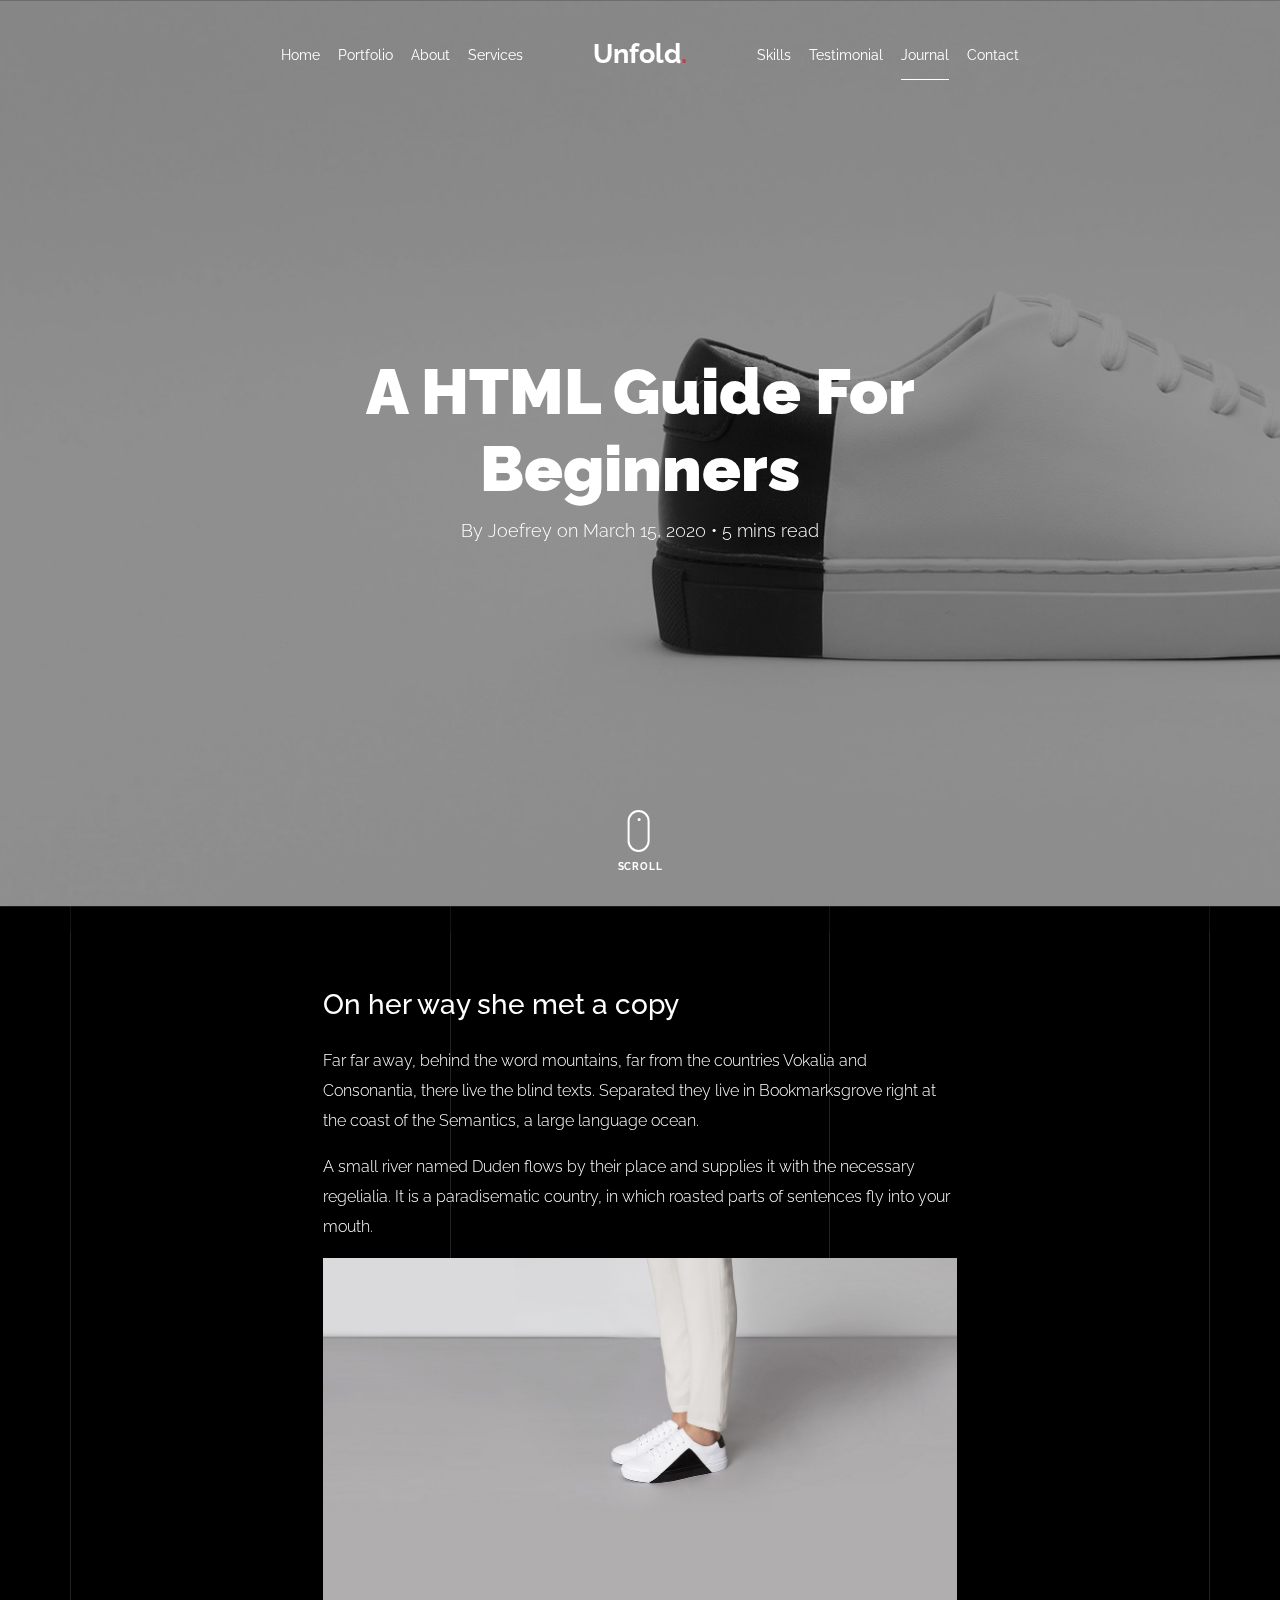
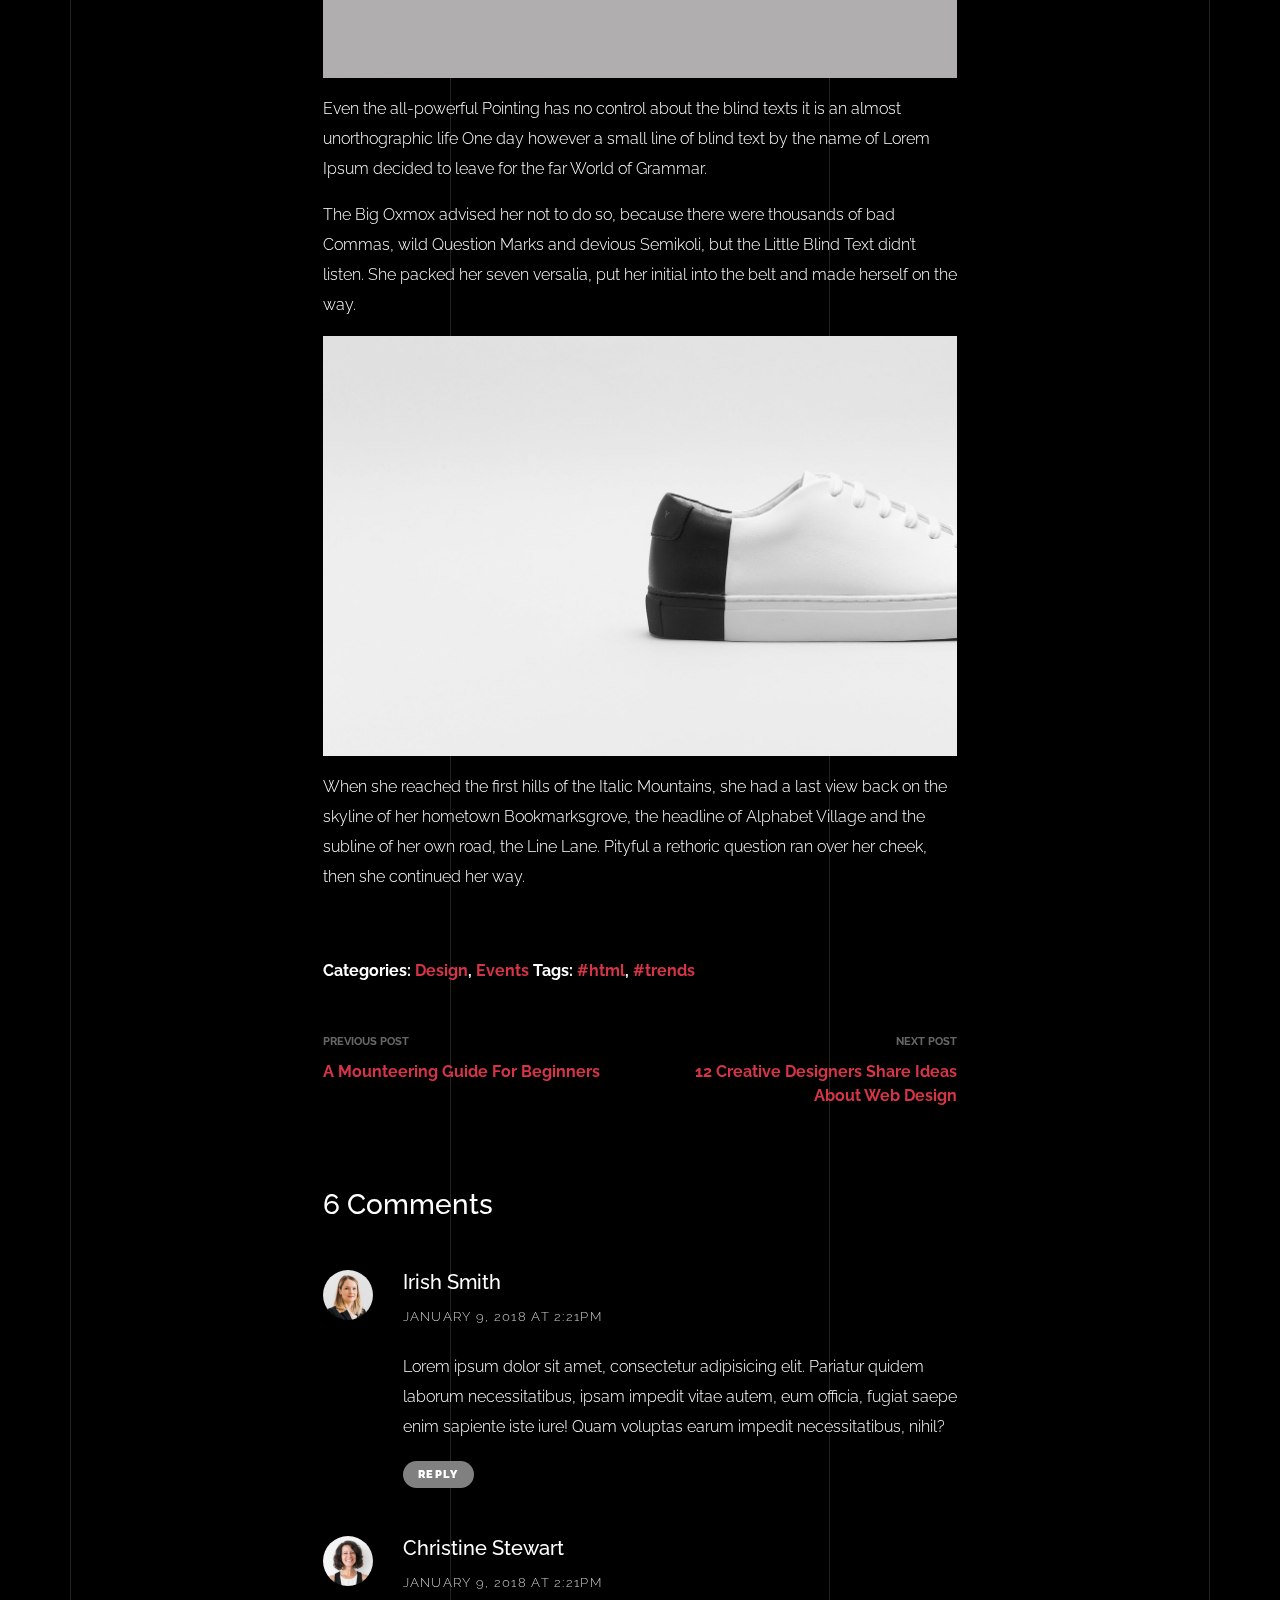
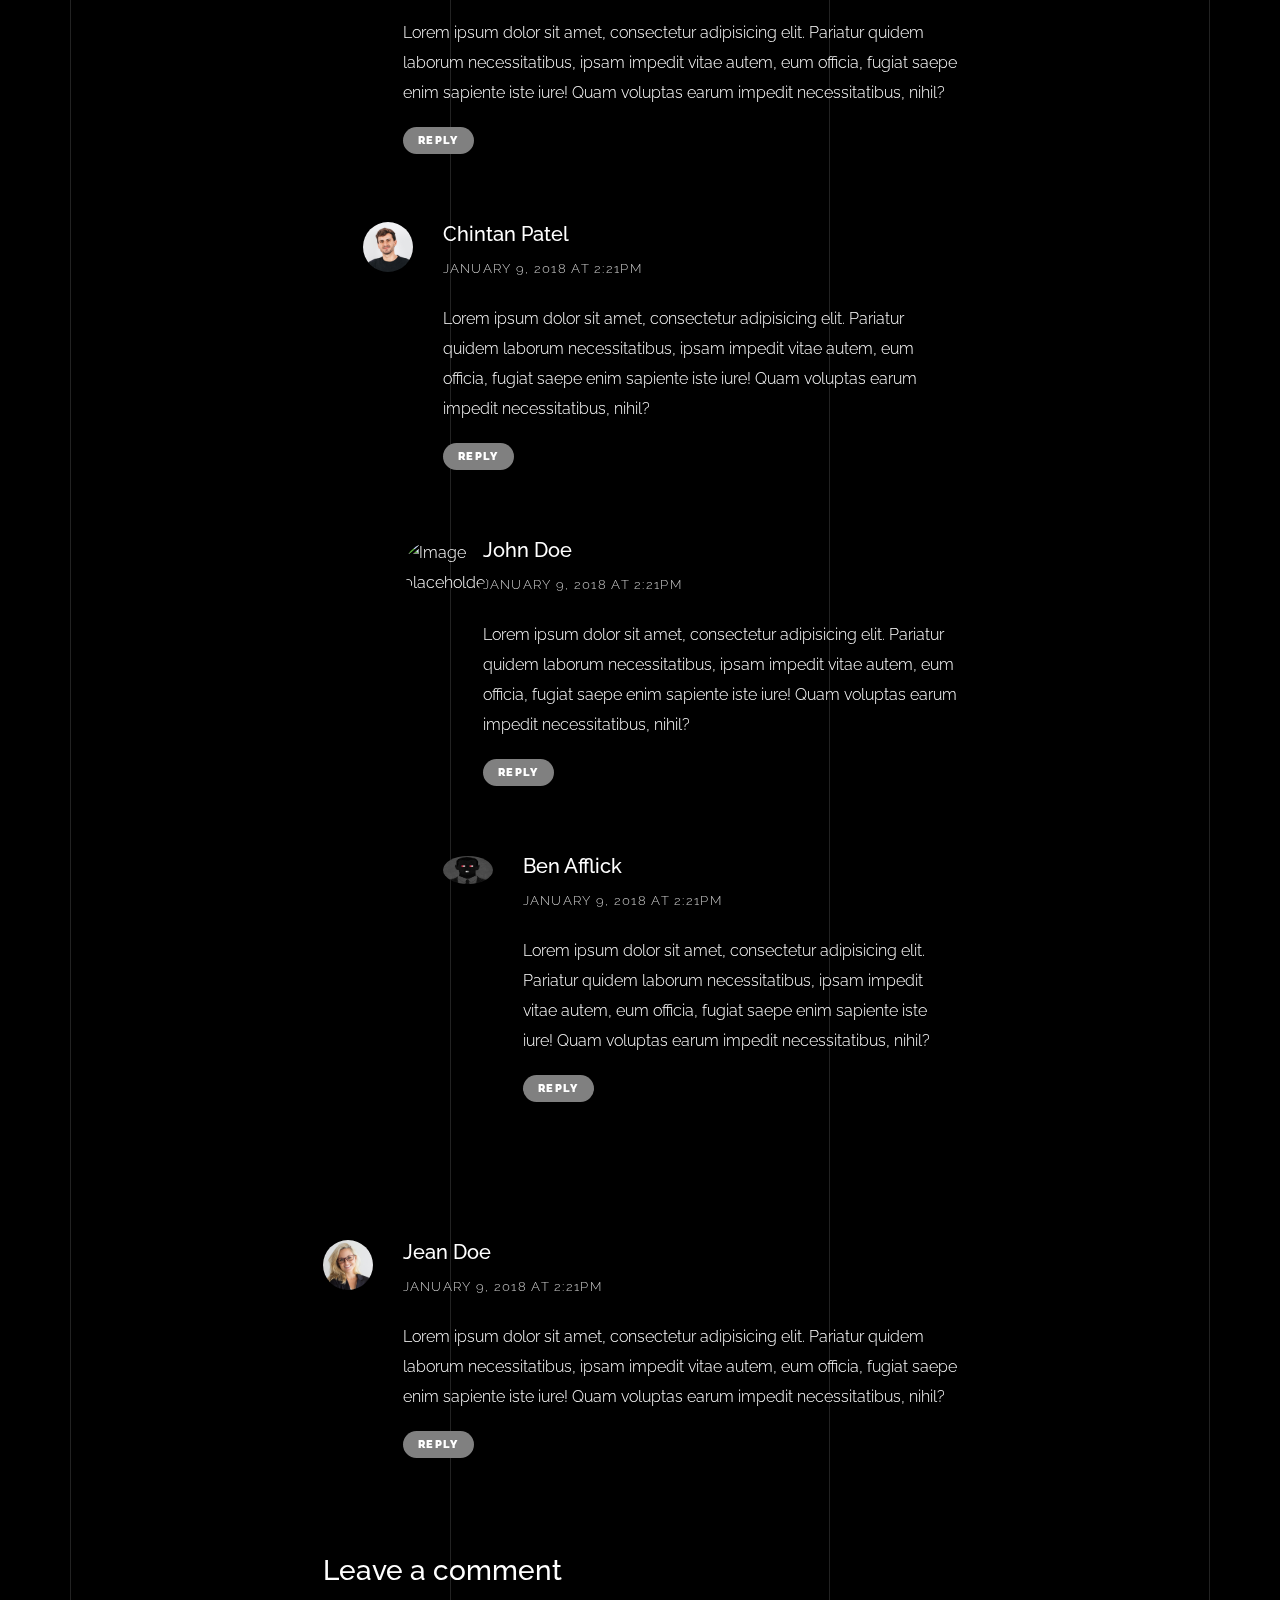
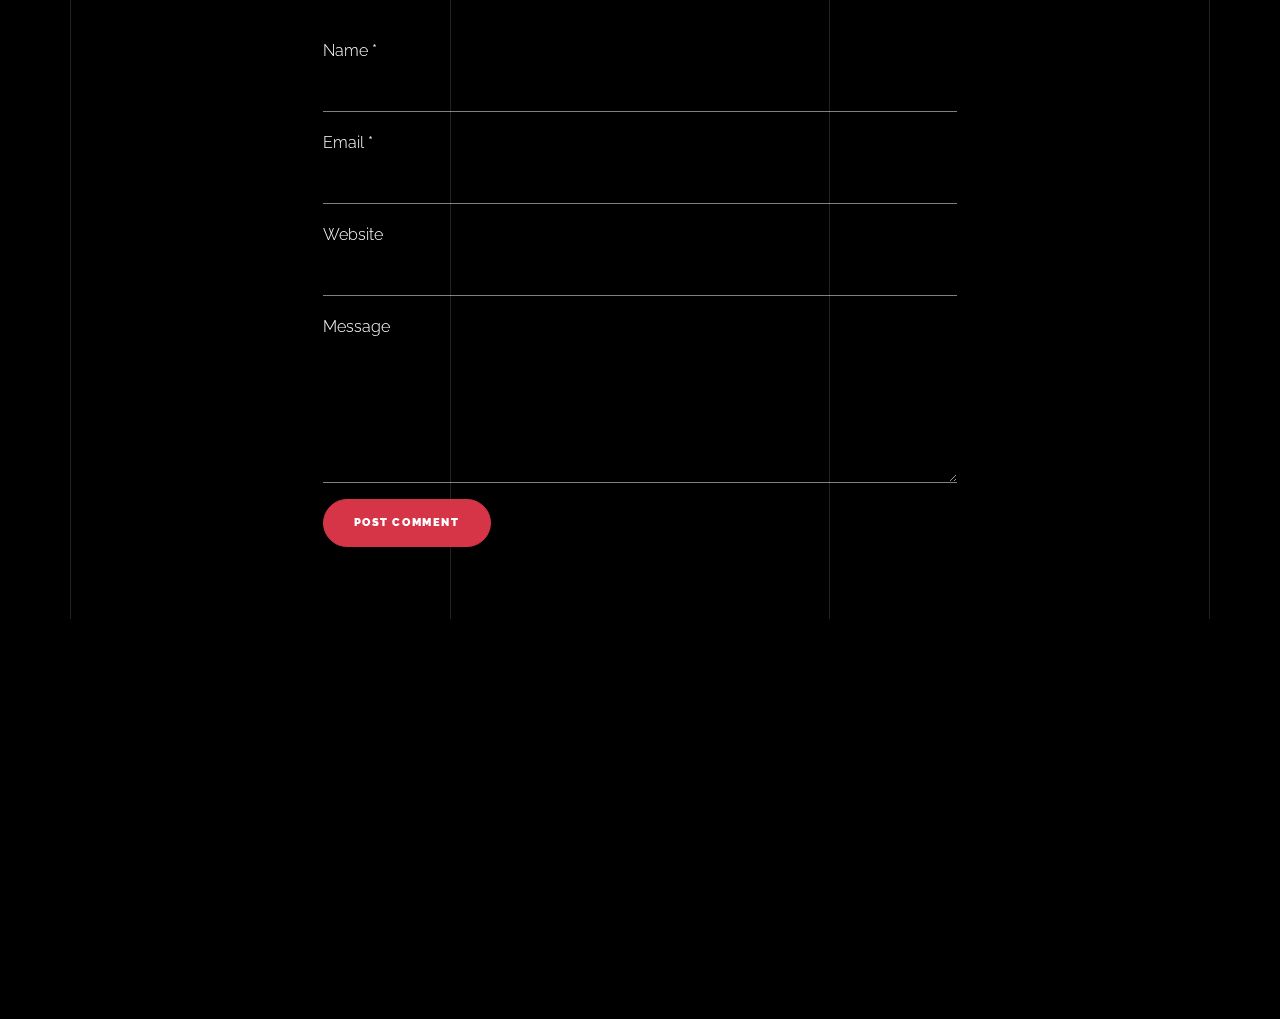
==== blog-single.html @ 0cd7d6c1 "second commit" ====
<!doctype html>
<html lang="en">
  <head>
    <title>Unfold &mdash; A onepage portfolio HTML template by Colorlib</title>
    <meta charset="utf-8">
    <meta name="viewport" content="width=device-width, initial-scale=1, shrink-to-fit=no">
    
    <meta name="description" content="">
    <meta name="keywords" content="html, css, javascript, jquery">
    <meta name="author" content="">

    <link rel="stylesheet" href="css/vendor/icomoon/style.css">
    <link rel="stylesheet" href="css/vendor/owl.carousel.min.css">
    <link rel="stylesheet" href="css/vendor/aos.css">
    <link rel="stylesheet" href="css/vendor/animate.min.css">
    <link rel="stylesheet" href="css/vendor/bootstrap.min.css">
    <link rel="stylesheet" href="css/vendor/jquery.fancybox.min.css">
    

    <!-- Theme Style -->
    <link rel="stylesheet" href="css/style.css">

  </head>
  <body data-spy="scroll" data-target=".site-nav-target" data-offset="200">

    <nav class="unslate_co--site-mobile-menu">
      <div class="close-wrap d-flex">
        <a href="#" class="d-flex ml-auto js-menu-toggle">
          <span class="close-label">Close</span>
          <div class="close-times">
            <span class="bar1"></span>
            <span class="bar2"></span>
          </div>
        </a>
      </div>
      <div class="site-mobile-inner"></div>
    </nav>


    <div class="unslate_co--site-wrap">

      <div class="unslate_co--site-inner">

        <div class="lines-wrap">
          <div class="lines-inner">
            <div class="lines"></div>
          </div>
        </div>
        <!-- END lines -->
      
      <nav class="unslate_co--site-nav site-nav-target">

        <div class="container">
        
          <div class="row align-items-center justify-content-between text-left">
            <div class="col-md-5 text-right">
              <ul class="site-nav-ul js-clone-nav text-left d-none d-lg-inline-block">
                <li class="has-children">
                  <a href="index.html#home-section" class="nav-link">Home</a>
                  <ul class="dropdown">
                    <li>
                      <a href="index.html">Hero Image BG</a>
                    </li>
                    <li>
                      <a href="index-video.html">Video BG</a>
                    </li>
                    <li>
                      <a href="index-hero-slider.html">Hero Slider</a>
                    </li>
                    <li>
                      <a href="index-sidebar-menu.html">Sidebar Menu</a>
                    </li>
                    <li>
                      <a href="index-right-menu.html">Right Menu</a>
                    </li>
                  </ul>
                </li>
                <li><a href="index.html#portfolio-section" class="nav-link">Portfolio</a></li>
                <li><a href="index.html#about-section" class="nav-link">About</a></li>
                <li><a href="index.html#services-section" class="nav-link">Services</a></li>
              </ul>
            </div>
            <div class="site-logo pos-absolute">
              <a href="index.html" class="unslate_co--site-logo">Unfold<span>.</span></a>
            </div>
            <div class="col-md-5 text-right text-lg-left">
              <ul class="site-nav-ul js-clone-nav text-left d-none d-lg-inline-block">
                <li><a href="index.html#skills-section" class="nav-link">Skills</a></li>
                <li><a href="index.html#testimonial-section" class="nav-link">Testimonial</a></li>
                <li><a href="index.html#journal-section" class="nav-link active">Journal</a></li>
                <li><a href="index.html#contact-section" class="nav-link">Contact</a></li>
              </ul>

              <ul class="site-nav-ul-none-onepage text-right d-inline-block d-lg-none">
                <li><a href="#" class="js-menu-toggle">Menu</a></li>
              </ul>

            </div>
          </div>
        </div>

      </nav>
      <!-- END nav -->

      <div class="cover-v1 jarallax overlay" style="background-image: url('images/work_1_full.jpg');">
        <div class="container">
          <div class="row align-items-center">
              
            <div class="col-md-8 mx-auto text-center">
              <h1 class="blog-heading" data-aos="fade-up" data-aos-delay="0">A HTML Guide For Beginners</h1>
              <div class="post-meta" data-aos="fade-up" data-aos-delay="100">By Joefrey on March 15, 2020 &bullet; 5 mins read</div>
            </div>

          </div>
        </div>


        <!-- dov -->
        <a href="#blog-single-section" class="mouse-wrap smoothscroll">
          <span class="mouse">
            <span class="scroll"></span>
          </span>
          <span class="mouse-label">Scroll</span>
        </a>

      </div>
      <!-- END .cover-v1 -->

      <div class="unslate_co--section" id="blog-single-section">
        <div class="container">
          <div class="row justify-content-center">
            <div class="col-md-7">
              <h3 class="mb-4">On her way she met a copy</h3>
              <p>Far far away, behind the word mountains, far from the countries Vokalia and Consonantia, there live the blind texts. Separated they live in Bookmarksgrove right at the coast of the Semantics, a large language ocean.</p>
              <p>A small river named Duden flows by their place and supplies it with the necessary regelialia. It is a paradisematic country, in which roasted parts of sentences fly into your mouth.</p>
              <p><img src="images/work_1_a_full.jpg" alt="Image" class="img-fluid"></p>
              <p>Even the all-powerful Pointing has no control about the blind texts it is an almost unorthographic life One day however a small line of blind text by the name of Lorem Ipsum decided to leave for the far World of Grammar.</p>
              <p>The Big Oxmox advised her not to do so, because there were thousands of bad Commas, wild Question Marks and devious Semikoli, but the Little Blind Text didn’t listen. She packed her seven versalia, put her initial into the belt and made herself on the way.</p>
              <p><img src="images/work_1_full.jpg" alt="Image" class="img-fluid"></p>
              <p>When she reached the first hills of the Italic Mountains, she had a last view back on the skyline of her hometown Bookmarksgrove, the headline of Alphabet Village and the subline of her own road, the Line Lane. Pityful a rethoric question ran over her cheek, then she continued her way.</p>


              <div class="pt-5 categories_tags ">
                <p>Categories:  <a href="#">Design</a>, <a href="#">Events</a>  Tags: <a href="#">#html</a>, <a href="#">#trends</a></p>
              </div>

              <div class="post-single-navigation d-flex align-items-stretch">
                <a href="#" class="mr-auto w-50 pr-4">
                  <span class="d-block">Previous Post</span>
                  A Mounteering Guide For Beginners
                </a>
                <a href="#" class="ml-auto w-50 text-right pl-4">
                  <span class="d-block">Next Post</span>
                  12 Creative Designers Share Ideas About Web Design
                </a>
              </div>


            <div class="pt-5">
              <h3 class="mb-5">6 Comments</h3>
              <ul class="comment-list">
                <li class="comment">
                  <div class="vcard bio">
                    <img src="images/person_woman_2.jpg" alt="Image placeholder">
                  </div>
                  <div class="comment-body">
                    <h3>Irish Smith</h3>
                    <div class="meta">January 9, 2018 at 2:21pm</div>
                    <p>Lorem ipsum dolor sit amet, consectetur adipisicing elit. Pariatur quidem laborum necessitatibus, ipsam impedit vitae autem, eum officia, fugiat saepe enim sapiente iste iure! Quam voluptas earum impedit necessitatibus, nihil?</p>
                    <p><a href="#" class="reply">Reply</a></p>
                  </div>
                </li>

                <li class="comment">
                  <div class="vcard bio">
                    <img src="images/person_woman_1.jpg" alt="Image placeholder">
                  </div>
                  <div class="comment-body">
                    <h3>Christine Stewart</h3>
                    <div class="meta">January 9, 2018 at 2:21pm</div>
                    <p>Lorem ipsum dolor sit amet, consectetur adipisicing elit. Pariatur quidem laborum necessitatibus, ipsam impedit vitae autem, eum officia, fugiat saepe enim sapiente iste iure! Quam voluptas earum impedit necessitatibus, nihil?</p>
                    <p><a href="#" class="reply">Reply</a></p>
                  </div>

                  <ul class="children">
                    <li class="comment">
                      <div class="vcard bio">
                        <img src="images/person_man_3.jpg" alt="Image placeholder">
                      </div>
                      <div class="comment-body">
                        <h3>Chintan Patel</h3>
                        <div class="meta">January 9, 2018 at 2:21pm</div>
                        <p>Lorem ipsum dolor sit amet, consectetur adipisicing elit. Pariatur quidem laborum necessitatibus, ipsam impedit vitae autem, eum officia, fugiat saepe enim sapiente iste iure! Quam voluptas earum impedit necessitatibus, nihil?</p>
                        <p><a href="#" class="reply">Reply</a></p>
                      </div>


                      <ul class="children">
                        <li class="comment">
                          <div class="vcard bio">
                            <img src="images/person_man_2.jpg" alt="Image placeholder">
                          </div>
                          <div class="comment-body">
                            <h3>John Doe</h3>
                            <div class="meta">January 9, 2018 at 2:21pm</div>
                            <p>Lorem ipsum dolor sit amet, consectetur adipisicing elit. Pariatur quidem laborum necessitatibus, ipsam impedit vitae autem, eum officia, fugiat saepe enim sapiente iste iure! Quam voluptas earum impedit necessitatibus, nihil?</p>
                            <p><a href="#" class="reply">Reply</a></p>
                          </div>

                            <ul class="children">
                              <li class="comment">
                                <div class="vcard bio">
                                  <img src="images/person_man_1.jpg" alt="Image placeholder">
                                </div>
                                <div class="comment-body">
                                  <h3>Ben Afflick</h3>
                                  <div class="meta">January 9, 2018 at 2:21pm</div>
                                  <p>Lorem ipsum dolor sit amet, consectetur adipisicing elit. Pariatur quidem laborum necessitatibus, ipsam impedit vitae autem, eum officia, fugiat saepe enim sapiente iste iure! Quam voluptas earum impedit necessitatibus, nihil?</p>
                                  <p><a href="#" class="reply">Reply</a></p>
                                </div>
                              </li>
                            </ul>
                        </li>
                      </ul>
                    </li>
                  </ul>
                </li>

                <li class="comment">
                  <div class="vcard bio">
                    <img src="images/person_woman_3.jpg" alt="Image placeholder">
                  </div>
                  <div class="comment-body">
                    <h3>Jean Doe</h3>
                    <div class="meta">January 9, 2018 at 2:21pm</div>
                    <p>Lorem ipsum dolor sit amet, consectetur adipisicing elit. Pariatur quidem laborum necessitatibus, ipsam impedit vitae autem, eum officia, fugiat saepe enim sapiente iste iure! Quam voluptas earum impedit necessitatibus, nihil?</p>
                    <p><a href="#" class="reply">Reply</a></p>
                  </div>
                </li>
              </ul>
              <!-- END comment-list -->
              
              <div class="comment-form-wrap pt-5">
                <h3 class="mb-5">Leave a comment</h3>
                <form action="#" class="">
                  <div class="form-group">
                    <label for="name">Name *</label>
                    <input type="text" class="form-control" id="name">
                  </div>
                  <div class="form-group">
                    <label for="email">Email *</label>
                    <input type="email" class="form-control" id="email">
                  </div>
                  <div class="form-group">
                    <label for="website">Website</label>
                    <input type="url" class="form-control" id="website">
                  </div>

                  <div class="form-group">
                    <label for="message">Message</label>
                    <textarea name="message" id="message" cols="30" rows="5" class="form-control"></textarea>
                  </div>
                  <div class="form-group">
                    <input type="submit" value="Post Comment" class="btn btn-primary btn-md">
                  </div>

                </form>
              </div>
            </div>
            </div>
          </div>
        </div>
      </div>

      
      </div> 

      <footer class="unslate_co--footer unslate_co--section">
        <div class="container">
          <div class="row justify-content-center">
            <div class="col-md-7">
              
              <div class="footer-site-logo"><a href="#">Unfold<span>.</span></a></div>

              <ul class="footer-site-social">
                <li><a href="#">Facebook</a></li>
                <li><a href="#">Twitter</a></li>
                <li><a href="#">Instagram</a></li>
                <li><a href="#">Dribbble</a></li>
                <li><a href="#">Behance</a></li>
              </ul>

              <p class="site-copyright">
                
                <!-- Link back to Colorlib can't be removed. Template is licensed under CC BY 3.0. -->
                Copyright &copy;
                <script>
                  document.write(new Date().getFullYear());
                </script> All rights reserved | This template is made with <i class="icon-heart"
                  aria-hidden="true"></i> by <a href="https://colorlib.com" target="_blank">Colorlib</a>
                <!-- Link back to Colorlib can't be removed. Template is licensed under CC BY 3.0. -->
              
              </p>

            </div>
          </div>
        </div>
      </footer>

      
    </div>

    <!-- Loader -->
    <div id="unslate_co--overlayer"></div>
    <div class="site-loader-wrap">
      <div class="site-loader"></div>
    </div>

    <script src="js/scripts-dist.js"></script>
    <script src="js/main.js"></script>

  </body>
</html>
---- css/vendor/icomoon/style.css ----
@font-face {
  font-family: 'icomoon';
  src:  url('fonts/icomoon.eot?10si43');
  src:  url('fonts/icomoon.eot?10si43#iefix') format('embedded-opentype'),
    url('fonts/icomoon.ttf?10si43') format('truetype'),
    url('fonts/icomoon.woff?10si43') format('woff'),
    url('fonts/icomoon.svg?10si43#icomoon') format('svg');
  font-weight: normal;
  font-style: normal;
}

[class^="icon-"], [class*=" icon-"] {
  /* use !important to prevent issues with browser extensions that change fonts */
  font-family: 'icomoon' !important;
  speak: none;
  font-style: normal;
  font-weight: normal;
  font-variant: normal;
  text-transform: none;
  line-height: 1;

  /* Better Font Rendering =========== */
  -webkit-font-smoothing: antialiased;
  -moz-osx-font-smoothing: grayscale;
}

.icon-asterisk:before {
  content: "\f069";
}
.icon-plus:before {
  content: "\f067";
}
.icon-question:before {
  content: "\f128";
}
.icon-minus:before {
  content: "\f068";
}
.icon-glass:before {
  content: "\f000";
}
.icon-music:before {
  content: "\f001";
}
.icon-search:before {
  content: "\f002";
}
.icon-envelope-o:before {
  content: "\f003";
}
.icon-heart:before {
  content: "\f004";
}
.icon-star:before {
  content: "\f005";
}
.icon-star-o:before {
  content: "\f006";
}
.icon-user:before {
  content: "\f007";
}
.icon-film:before {
  content: "\f008";
}
.icon-th-large:before {
  content: "\f009";
}
.icon-th:before {
  content: "\f00a";
}
.icon-th-list:before {
  content: "\f00b";
}
.icon-check:before {
  content: "\f00c";
}
.icon-close:before {
  content: "\f00d";
}
.icon-remove:before {
  content: "\f00d";
}
.icon-times:before {
  content: "\f00d";
}
.icon-search-plus:before {
  content: "\f00e";
}
.icon-search-minus:before {
  content: "\f010";
}
.icon-power-off:before {
  content: "\f011";
}
.icon-signal:before {
  content: "\f012";
}
.icon-cog:before {
  content: "\f013";
}
.icon-gear:before {
  content: "\f013";
}
.icon-trash-o:before {
  content: "\f014";
}
.icon-home:before {
  content: "\f015";
}
.icon-file-o:before {
  content: "\f016";
}
.icon-clock-o:before {
  content: "\f017";
}
.icon-road:before {
  content: "\f018";
}
.icon-download:before {
  content: "\f019";
}
.icon-arrow-circle-o-down:before {
  content: "\f01a";
}
.icon-arrow-circle-o-up:before {
  content: "\f01b";
}
.icon-inbox:before {
  content: "\f01c";
}
.icon-play-circle-o:before {
  content: "\f01d";
}
.icon-repeat:before {
  content: "\f01e";
}
.icon-rotate-right:before {
  content: "\f01e";
}
.icon-refresh:before {
  content: "\f021";
}
.icon-list-alt:before {
  content: "\f022";
}
.icon-lock:before {
  content: "\f023";
}
.icon-flag:before {
  content: "\f024";
}
.icon-headphones:before {
  content: "\f025";
}
.icon-volume-off:before {
  content: "\f026";
}
.icon-volume-down:before {
  content: "\f027";
}
.icon-volume-up:before {
  content: "\f028";
}
.icon-qrcode:before {
  content: "\f029";
}
.icon-barcode:before {
  content: "\f02a";
}
.icon-tag:before {
  content: "\f02b";
}
.icon-tags:before {
  content: "\f02c";
}
.icon-book:before {
  content: "\f02d";
}
.icon-bookmark:before {
  content: "\f02e";
}
.icon-print:before {
  content: "\f02f";
}
.icon-camera:before {
  content: "\f030";
}
.icon-font:before {
  content: "\f031";
}
.icon-bold:before {
  content: "\f032";
}
.icon-italic:before {
  content: "\f033";
}
.icon-text-height:before {
  content: "\f034";
}
.icon-text-width:before {
  content: "\f035";
}
.icon-align-left:before {
  content: "\f036";
}
.icon-align-center:before {
  content: "\f037";
}
.icon-align-right:before {
  content: "\f038";
}
.icon-align-justify:before {
  content: "\f039";
}
.icon-list:before {
  content: "\f03a";
}
.icon-dedent:before {
  content: "\f03b";
}
.icon-outdent:before {
  content: "\f03b";
}
.icon-indent:before {
  content: "\f03c";
}
.icon-video-camera:before {
  content: "\f03d";
}
.icon-image:before {
  content: "\f03e";
}
.icon-photo:before {
  content: "\f03e";
}
.icon-picture-o:before {
  content: "\f03e";
}
.icon-pencil:before {
  content: "\f040";
}
.icon-map-marker:before {
  content: "\f041";
}
.icon-adjust:before {
  content: "\f042";
}
.icon-tint:before {
  content: "\f043";
}
.icon-edit:before {
  content: "\f044";
}
.icon-pencil-square-o:before {
  content: "\f044";
}
.icon-share-square-o:before {
  content: "\f045";
}
.icon-check-square-o:before {
  content: "\f046";
}
.icon-arrows:before {
  content: "\f047";
}
.icon-step-backward:before {
  content: "\f048";
}
.icon-fast-backward:before {
  content: "\f049";
}
.icon-backward:before {
  content: "\f04a";
}
.icon-play:before {
  content: "\f04b";
}
.icon-pause:before {
  content: "\f04c";
}
.icon-stop:before {
  content: "\f04d";
}
.icon-forward:before {
  content: "\f04e";
}
.icon-fast-forward:before {
  content: "\f050";
}
.icon-step-forward:before {
  content: "\f051";
}
.icon-eject:before {
  content: "\f052";
}
.icon-chevron-left:before {
  content: "\f053";
}
.icon-chevron-right:before {
  content: "\f054";
}
.icon-plus-circle:before {
  content: "\f055";
}
.icon-minus-circle:before {
  content: "\f056";
}
.icon-times-circle:before {
  content: "\f057";
}
.icon-check-circle:before {
  content: "\f058";
}
.icon-question-circle:before {
  content: "\f059";
}
.icon-info-circle:before {
  content: "\f05a";
}
.icon-crosshairs:before {
  content: "\f05b";
}
.icon-times-circle-o:before {
  content: "\f05c";
}
.icon-check-circle-o:before {
  content: "\f05d";
}
.icon-ban:before {
  content: "\f05e";
}
.icon-arrow-left:before {
  content: "\f060";
}
.icon-arrow-right:before {
  content: "\f061";
}
.icon-arrow-up:before {
  content: "\f062";
}
.icon-arrow-down:before {
  content: "\f063";
}
.icon-mail-forward:before {
  content: "\f064";
}
.icon-share:before {
  content: "\f064";
}
.icon-expand:before {
  content: "\f065";
}
.icon-compress:before {
  content: "\f066";
}
.icon-exclamation-circle:before {
  content: "\f06a";
}
.icon-gift:before {
  content: "\f06b";
}
.icon-leaf:before {
  content: "\f06c";
}
.icon-fire:before {
  content: "\f06d";
}
.icon-eye:before {
  content: "\f06e";
}
.icon-eye-slash:before {
  content: "\f070";
}
.icon-exclamation-triangle:before {
  content: "\f071";
}
.icon-warning:before {
  content: "\f071";
}
.icon-plane:before {
  content: "\f072";
}
.icon-calendar:before {
  content: "\f073";
}
.icon-random:before {
  content: "\f074";
}
.icon-comment:before {
  content: "\f075";
}
.icon-magnet:before {
  content: "\f076";
}
.icon-chevron-up:before {
  content: "\f077";
}
.icon-chevron-down:before {
  content: "\f078";
}
.icon-retweet:before {
  content: "\f079";
}
.icon-shopping-cart:before {
  content: "\f07a";
}
.icon-folder:before {
  content: "\f07b";
}
.icon-folder-open:before {
  content: "\f07c";
}
.icon-arrows-v:before {
  content: "\f07d";
}
.icon-arrows-h:before {
  content: "\f07e";
}
.icon-bar-chart:before {
  content: "\f080";
}
.icon-bar-chart-o:before {
  content: "\f080";
}
.icon-twitter-square:before {
  content: "\f081";
}
.icon-facebook-square:before {
  content: "\f082";
}
.icon-camera-retro:before {
  content: "\f083";
}
.icon-key:before {
  content: "\f084";
}
.icon-cogs:before {
  content: "\f085";
}
.icon-gears:before {
  content: "\f085";
}
.icon-comments:before {
  content: "\f086";
}
.icon-thumbs-o-up:before {
  content: "\f087";
}
.icon-thumbs-o-down:before {
  content: "\f088";
}
.icon-star-half:before {
  content: "\f089";
}
.icon-heart-o:before {
  content: "\f08a";
}
.icon-sign-out:before {
  content: "\f08b";
}
.icon-linkedin-square:before {
  content: "\f08c";
}
.icon-thumb-tack:before {
  content: "\f08d";
}
.icon-external-link:before {
  content: "\f08e";
}
.icon-sign-in:before {
  content: "\f090";
}
.icon-trophy:before {
  content: "\f091";
}
.icon-github-square:before {
  content: "\f092";
}
.icon-upload:before {
  content: "\f093";
}
.icon-lemon-o:before {
  content: "\f094";
}
.icon-phone:before {
  content: "\f095";
}
.icon-square-o:before {
  content: "\f096";
}
.icon-bookmark-o:before {
  content: "\f097";
}
.icon-phone-square:before {
  content: "\f098";
}
.icon-twitter:before {
  content: "\f099";
}
.icon-facebook:before {
  content: "\f09a";
}
.icon-facebook-f:before {
  content: "\f09a";
}
.icon-github:before {
  content: "\f09b";
}
.icon-unlock:before {
  content: "\f09c";
}
.icon-credit-card:before {
  content: "\f09d";
}
.icon-feed:before {
  content: "\f09e";
}
.icon-rss:before {
  content: "\f09e";
}
.icon-hdd-o:before {
  content: "\f0a0";
}
.icon-bullhorn:before {
  content: "\f0a1";
}
.icon-bell-o:before {
  content: "\f0a2";
}
.icon-certificate:before {
  content: "\f0a3";
}
.icon-hand-o-right:before {
  content: "\f0a4";
}
.icon-hand-o-left:before {
  content: "\f0a5";
}
.icon-hand-o-up:before {
  content: "\f0a6";
}
.icon-hand-o-down:before {
  content: "\f0a7";
}
.icon-arrow-circle-left:before {
  content: "\f0a8";
}
.icon-arrow-circle-right:before {
  content: "\f0a9";
}
.icon-arrow-circle-up:before {
  content: "\f0aa";
}
.icon-arrow-circle-down:before {
  content: "\f0ab";
}
.icon-globe:before {
  content: "\f0ac";
}
.icon-wrench:before {
  content: "\f0ad";
}
.icon-tasks:before {
  content: "\f0ae";
}
.icon-filter:before {
  content: "\f0b0";
}
.icon-briefcase:before {
  content: "\f0b1";
}
.icon-arrows-alt:before {
  content: "\f0b2";
}
.icon-group:before {
  content: "\f0c0";
}
.icon-users:before {
  content: "\f0c0";
}
.icon-chain:before {
  content: "\f0c1";
}
.icon-link:before {
  content: "\f0c1";
}
.icon-cloud:before {
  content: "\f0c2";
}
.icon-flask:before {
  content: "\f0c3";
}
.icon-cut:before {
  content: "\f0c4";
}
.icon-scissors:before {
  content: "\f0c4";
}
.icon-copy:before {
  content: "\f0c5";
}
.icon-files-o:before {
  content: "\f0c5";
}
.icon-paperclip:before {
  content: "\f0c6";
}
.icon-floppy-o:before {
  content: "\f0c7";
}
.icon-save:before {
  content: "\f0c7";
}
.icon-square:before {
  content: "\f0c8";
}
.icon-bars:before {
  content: "\f0c9";
}
.icon-navicon:before {
  content: "\f0c9";
}
.icon-reorder:before {
  content: "\f0c9";
}
.icon-list-ul:before {
  content: "\f0ca";
}
.icon-list-ol:before {
  content: "\f0cb";
}
.icon-strikethrough:before {
  content: "\f0cc";
}
.icon-underline:before {
  content: "\f0cd";
}
.icon-table:before {
  content: "\f0ce";
}
.icon-magic:before {
  content: "\f0d0";
}
.icon-truck:before {
  content: "\f0d1";
}
.icon-pinterest:before {
  content: "\f0d2";
}
.icon-pinterest-square:before {
  content: "\f0d3";
}
.icon-google-plus-square:before {
  content: "\f0d4";
}
.icon-google-plus:before {
  content: "\f0d5";
}
.icon-money:before {
  content: "\f0d6";
}
.icon-caret-down:before {
  content: "\f0d7";
}
.icon-caret-up:before {
  content: "\f0d8";
}
.icon-caret-left:before {
  content: "\f0d9";
}
.icon-caret-right:before {
  content: "\f0da";
}
.icon-columns:before {
  content: "\f0db";
}
.icon-sort:before {
  content: "\f0dc";
}
.icon-unsorted:before {
  content: "\f0dc";
}
.icon-sort-desc:before {
  content: "\f0dd";
}
.icon-sort-down:before {
  content: "\f0dd";
}
.icon-sort-asc:before {
  content: "\f0de";
}
.icon-sort-up:before {
  content: "\f0de";
}
.icon-envelope:before {
  content: "\f0e0";
}
.icon-linkedin:before {
  content: "\f0e1";
}
.icon-rotate-left:before {
  content: "\f0e2";
}
.icon-undo:before {
  content: "\f0e2";
}
.icon-gavel:before {
  content: "\f0e3";
}
.icon-legal:before {
  content: "\f0e3";
}
.icon-dashboard:before {
  content: "\f0e4";
}
.icon-tachometer:before {
  content: "\f0e4";
}
.icon-comment-o:before {
  content: "\f0e5";
}
.icon-comments-o:before {
  content: "\f0e6";
}
.icon-bolt:before {
  content: "\f0e7";
}
.icon-flash:before {
  content: "\f0e7";
}
.icon-sitemap:before {
  content: "\f0e8";
}
.icon-umbrella:before {
  content: "\f0e9";
}
.icon-clipboard:before {
  content: "\f0ea";
}
.icon-paste:before {
  content: "\f0ea";
}
.icon-lightbulb-o:before {
  content: "\f0eb";
}
.icon-exchange:before {
  content: "\f0ec";
}
.icon-cloud-download:before {
  content: "\f0ed";
}
.icon-cloud-upload:before {
  content: "\f0ee";
}
.icon-user-md:before {
  content: "\f0f0";
}
.icon-stethoscope:before {
  content: "\f0f1";
}
.icon-suitcase:before {
  content: "\f0f2";
}
.icon-bell:before {
  content: "\f0f3";
}
.icon-coffee:before {
  content: "\f0f4";
}
.icon-cutlery:before {
  content: "\f0f5";
}
.icon-file-text-o:before {
  content: "\f0f6";
}
.icon-building-o:before {
  content: "\f0f7";
}
.icon-hospital-o:before {
  content: "\f0f8";
}
.icon-ambulance:before {
  content: "\f0f9";
}
.icon-medkit:before {
  content: "\f0fa";
}
.icon-fighter-jet:before {
  content: "\f0fb";
}
.icon-beer:before {
  content: "\f0fc";
}
.icon-h-square:before {
  content: "\f0fd";
}
.icon-plus-square:before {
  content: "\f0fe";
}
.icon-angle-double-left:before {
  content: "\f100";
}
.icon-angle-double-right:before {
  content: "\f101";
}
.icon-angle-double-up:before {
  content: "\f102";
}
.icon-angle-double-down:before {
  content: "\f103";
}
.icon-angle-left:before {
  content: "\f104";
}
.icon-angle-right:before {
  content: "\f105";
}
.icon-angle-up:before {
  content: "\f106";
}
.icon-angle-down:before {
  content: "\f107";
}
.icon-desktop:before {
  content: "\f108";
}
.icon-laptop:before {
  content: "\f109";
}
.icon-tablet:before {
  content: "\f10a";
}
.icon-mobile:before {
  content: "\f10b";
}
.icon-mobile-phone:before {
  content: "\f10b";
}
.icon-circle-o:before {
  content: "\f10c";
}
.icon-quote-left:before {
  content: "\f10d";
}
.icon-quote-right:before {
  content: "\f10e";
}
.icon-spinner:before {
  content: "\f110";
}
.icon-circle:before {
  content: "\f111";
}
.icon-mail-reply:before {
  content: "\f112";
}
.icon-reply:before {
  content: "\f112";
}
.icon-github-alt:before {
  content: "\f113";
}
.icon-folder-o:before {
  content: "\f114";
}
.icon-folder-open-o:before {
  content: "\f115";
}
.icon-smile-o:before {
  content: "\f118";
}
.icon-frown-o:before {
  content: "\f119";
}
.icon-meh-o:before {
  content: "\f11a";
}
.icon-gamepad:before {
  content: "\f11b";
}
.icon-keyboard-o:before {
  content: "\f11c";
}
.icon-flag-o:before {
  content: "\f11d";
}
.icon-flag-checkered:before {
  content: "\f11e";
}
.icon-terminal:before {
  content: "\f120";
}
.icon-code:before {
  content: "\f121";
}
.icon-mail-reply-all:before {
  content: "\f122";
}
.icon-reply-all:before {
  content: "\f122";
}
.icon-star-half-empty:before {
  content: "\f123";
}
.icon-star-half-full:before {
  content: "\f123";
}
.icon-star-half-o:before {
  content: "\f123";
}
.icon-location-arrow:before {
  content: "\f124";
}
.icon-crop:before {
  content: "\f125";
}
.icon-code-fork:before {
  content: "\f126";
}
.icon-chain-broken:before {
  content: "\f127";
}
.icon-unlink:before {
  content: "\f127";
}
.icon-info:before {
  content: "\f129";
}
.icon-exclamation:before {
  content: "\f12a";
}
.icon-superscript:before {
  content: "\f12b";
}
.icon-subscript:before {
  content: "\f12c";
}
.icon-eraser:before {
  content: "\f12d";
}
.icon-puzzle-piece:before {
  content: "\f12e";
}
.icon-microphone:before {
  content: "\f130";
}
.icon-microphone-slash:before {
  content: "\f131";
}
.icon-shield:before {
  content: "\f132";
}
.icon-calendar-o:before {
  content: "\f133";
}
.icon-fire-extinguisher:before {
  content: "\f134";
}
.icon-rocket:before {
  content: "\f135";
}
.icon-maxcdn:before {
  content: "\f136";
}
.icon-chevron-circle-left:before {
  content: "\f137";
}
.icon-chevron-circle-right:before {
  content: "\f138";
}
.icon-chevron-circle-up:before {
  content: "\f139";
}
.icon-chevron-circle-down:before {
  content: "\f13a";
}
.icon-html5:before {
  content: "\f13b";
}
.icon-css3:before {
  content: "\f13c";
}
.icon-anchor:before {
  content: "\f13d";
}
.icon-unlock-alt:before {
  content: "\f13e";
}
.icon-bullseye:before {
  content: "\f140";
}
.icon-ellipsis-h:before {
  content: "\f141";
}
.icon-ellipsis-v:before {
  content: "\f142";
}
.icon-rss-square:before {
  content: "\f143";
}
.icon-play-circle:before {
  content: "\f144";
}
.icon-ticket:before {
  content: "\f145";
}
.icon-minus-square:before {
  content: "\f146";
}
.icon-minus-square-o:before {
  content: "\f147";
}
.icon-level-up:before {
  content: "\f148";
}
.icon-level-down:before {
  content: "\f149";
}
.icon-check-square:before {
  content: "\f14a";
}
.icon-pencil-square:before {
  content: "\f14b";
}
.icon-external-link-square:before {
  content: "\f14c";
}
.icon-share-square:before {
  content: "\f14d";
}
.icon-compass:before {
  content: "\f14e";
}
.icon-caret-square-o-down:before {
  content: "\f150";
}
.icon-toggle-down:before {
  content: "\f150";
}
.icon-caret-square-o-up:before {
  content: "\f151";
}
.icon-toggle-up:before {
  content: "\f151";
}
.icon-caret-square-o-right:before {
  content: "\f152";
}
.icon-toggle-right:before {
  content: "\f152";
}
.icon-eur:before {
  content: "\f153";
}
.icon-euro:before {
  content: "\f153";
}
.icon-gbp:before {
  content: "\f154";
}
.icon-dollar:before {
  content: "\f155";
}
.icon-usd:before {
  content: "\f155";
}
.icon-inr:before {
  content: "\f156";
}
.icon-rupee:before {
  content: "\f156";
}
.icon-cny:before {
  content: "\f157";
}
.icon-jpy:before {
  content: "\f157";
}
.icon-rmb:before {
  content: "\f157";
}
.icon-yen:before {
  content: "\f157";
}
.icon-rouble:before {
  content: "\f158";
}
.icon-rub:before {
  content: "\f158";
}
.icon-ruble:before {
  content: "\f158";
}
.icon-krw:before {
  content: "\f159";
}
.icon-won:before {
  content: "\f159";
}
.icon-bitcoin:before {
  content: "\f15a";
}
.icon-btc:before {
  content: "\f15a";
}
.icon-file:before {
  content: "\f15b";
}
.icon-file-text:before {
  content: "\f15c";
}
.icon-sort-alpha-asc:before {
  content: "\f15d";
}
.icon-sort-alpha-desc:before {
  content: "\f15e";
}
.icon-sort-amount-asc:before {
  content: "\f160";
}
.icon-sort-amount-desc:before {
  content: "\f161";
}
.icon-sort-numeric-asc:before {
  content: "\f162";
}
.icon-sort-numeric-desc:before {
  content: "\f163";
}
.icon-thumbs-up:before {
  content: "\f164";
}
.icon-thumbs-down:before {
  content: "\f165";
}
.icon-youtube-square:before {
  content: "\f166";
}
.icon-youtube:before {
  content: "\f167";
}
.icon-xing:before {
  content: "\f168";
}
.icon-xing-square:before {
  content: "\f169";
}
.icon-youtube-play:before {
  content: "\f16a";
}
.icon-dropbox:before {
  content: "\f16b";
}
.icon-stack-overflow:before {
  content: "\f16c";
}
.icon-instagram:before {
  content: "\f16d";
}
.icon-flickr:before {
  content: "\f16e";
}
.icon-adn:before {
  content: "\f170";
}
.icon-bitbucket:before {
  content: "\f171";
}
.icon-bitbucket-square:before {
  content: "\f172";
}
.icon-tumblr:before {
  content: "\f173";
}
.icon-tumblr-square:before {
  content: "\f174";
}
.icon-long-arrow-down:before {
  content: "\f175";
}
.icon-long-arrow-up:before {
  content: "\f176";
}
.icon-long-arrow-left:before {
  content: "\f177";
}
.icon-long-arrow-right:before {
  content: "\f178";
}
.icon-apple:before {
  content: "\f179";
}
.icon-windows:before {
  content: "\f17a";
}
.icon-android:before {
  content: "\f17b";
}
.icon-linux:before {
  content: "\f17c";
}
.icon-dribbble:before {
  content: "\f17d";
}
.icon-skype:before {
  content: "\f17e";
}
.icon-foursquare:before {
  content: "\f180";
}
.icon-trello:before {
  content: "\f181";
}
.icon-female:before {
  content: "\f182";
}
.icon-male:before {
  content: "\f183";
}
.icon-gittip:before {
  content: "\f184";
}
.icon-gratipay:before {
  content: "\f184";
}
.icon-sun-o:before {
  content: "\f185";
}
.icon-moon-o:before {
  content: "\f186";
}
.icon-archive:before {
  content: "\f187";
}
.icon-bug:before {
  content: "\f188";
}
.icon-vk:before {
  content: "\f189";
}
.icon-weibo:before {
  content: "\f18a";
}
.icon-renren:before {
  content: "\f18b";
}
.icon-pagelines:before {
  content: "\f18c";
}
.icon-stack-exchange:before {
  content: "\f18d";
}
.icon-arrow-circle-o-right:before {
  content: "\f18e";
}
.icon-arrow-circle-o-left:before {
  content: "\f190";
}
.icon-caret-square-o-left:before {
  content: "\f191";
}
.icon-toggle-left:before {
  content: "\f191";
}
.icon-dot-circle-o:before {
  content: "\f192";
}
.icon-wheelchair:before {
  content: "\f193";
}
.icon-vimeo-square:before {
  content: "\f194";
}
.icon-try:before {
  content: "\f195";
}
.icon-turkish-lira:before {
  content: "\f195";
}
.icon-plus-square-o:before {
  content: "\f196";
}
.icon-space-shuttle:before {
  content: "\f197";
}
.icon-slack:before {
  content: "\f198";
}
.icon-envelope-square:before {
  content: "\f199";
}
.icon-wordpress:before {
  content: "\f19a";
}
.icon-openid:before {
  content: "\f19b";
}
.icon-bank:before {
  content: "\f19c";
}
.icon-institution:before {
  content: "\f19c";
}
.icon-university:before {
  content: "\f19c";
}
.icon-graduation-cap:before {
  content: "\f19d";
}
.icon-mortar-board:before {
  content: "\f19d";
}
.icon-yahoo:before {
  content: "\f19e";
}
.icon-google:before {
  content: "\f1a0";
}
.icon-reddit:before {
  content: "\f1a1";
}
.icon-reddit-square:before {
  content: "\f1a2";
}
.icon-stumbleupon-circle:before {
  content: "\f1a3";
}
.icon-stumbleupon:before {
  content: "\f1a4";
}
.icon-delicious:before {
  content: "\f1a5";
}
.icon-digg:before {
  content: "\f1a6";
}
.icon-pied-piper-pp:before {
  content: "\f1a7";
}
.icon-pied-piper-alt:before {
  content: "\f1a8";
}
.icon-drupal:before {
  content: "\f1a9";
}
.icon-joomla:before {
  content: "\f1aa";
}
.icon-language:before {
  content: "\f1ab";
}
.icon-fax:before {
  content: "\f1ac";
}
.icon-building:before {
  content: "\f1ad";
}
.icon-child:before {
  content: "\f1ae";
}
.icon-paw:before {
  content: "\f1b0";
}
.icon-spoon:before {
  content: "\f1b1";
}
.icon-cube:before {
  content: "\f1b2";
}
.icon-cubes:before {
  content: "\f1b3";
}
.icon-behance:before {
  content: "\f1b4";
}
.icon-behance-square:before {
  content: "\f1b5";
}
.icon-steam:before {
  content: "\f1b6";
}
.icon-steam-square:before {
  content: "\f1b7";
}
.icon-recycle:before {
  content: "\f1b8";
}
.icon-automobile:before {
  content: "\f1b9";
}
.icon-car:before {
  content: "\f1b9";
}
.icon-cab:before {
  content: "\f1ba";
}
.icon-taxi:before {
  content: "\f1ba";
}
.icon-tree:before {
  content: "\f1bb";
}
.icon-spotify:before {
  content: "\f1bc";
}
.icon-deviantart:before {
  content: "\f1bd";
}
.icon-soundcloud:before {
  content: "\f1be";
}
.icon-database:before {
  content: "\f1c0";
}
.icon-file-pdf-o:before {
  content: "\f1c1";
}
.icon-file-word-o:before {
  content: "\f1c2";
}
.icon-file-excel-o:before {
  content: "\f1c3";
}
.icon-file-powerpoint-o:before {
  content: "\f1c4";
}
.icon-file-image-o:before {
  content: "\f1c5";
}
.icon-file-photo-o:before {
  content: "\f1c5";
}
.icon-file-picture-o:before {
  content: "\f1c5";
}
.icon-file-archive-o:before {
  content: "\f1c6";
}
.icon-file-zip-o:before {
  content: "\f1c6";
}
.icon-file-audio-o:before {
  content: "\f1c7";
}
.icon-file-sound-o:before {
  content: "\f1c7";
}
.icon-file-movie-o:before {
  content: "\f1c8";
}
.icon-file-video-o:before {
  content: "\f1c8";
}
.icon-file-code-o:before {
  content: "\f1c9";
}
.icon-vine:before {
  content: "\f1ca";
}
.icon-codepen:before {
  content: "\f1cb";
}
.icon-jsfiddle:before {
  content: "\f1cc";
}
.icon-life-bouy:before {
  content: "\f1cd";
}
.icon-life-buoy:before {
  content: "\f1cd";
}
.icon-life-ring:before {
  content: "\f1cd";
}
.icon-life-saver:before {
  content: "\f1cd";
}
.icon-support:before {
  content: "\f1cd";
}
.icon-circle-o-notch:before {
  content: "\f1ce";
}
.icon-ra:before {
  content: "\f1d0";
}
.icon-rebel:before {
  content: "\f1d0";
}
.icon-resistance:before {
  content: "\f1d0";
}
.icon-empire:before {
  content: "\f1d1";
}
.icon-ge:before {
  content: "\f1d1";
}
.icon-git-square:before {
  content: "\f1d2";
}
.icon-git:before {
  content: "\f1d3";
}
.icon-hacker-news:before {
  content: "\f1d4";
}
.icon-y-combinator-square:before {
  content: "\f1d4";
}
.icon-yc-square:before {
  content: "\f1d4";
}
.icon-tencent-weibo:before {
  content: "\f1d5";
}
.icon-qq:before {
  content: "\f1d6";
}
.icon-wechat:before {
  content: "\f1d7";
}
.icon-weixin:before {
  content: "\f1d7";
}
.icon-paper-plane:before {
  content: "\f1d8";
}
.icon-send:before {
  content: "\f1d8";
}
.icon-paper-plane-o:before {
  content: "\f1d9";
}
.icon-send-o:before {
  content: "\f1d9";
}
.icon-history:before {
  content: "\f1da";
}
.icon-circle-thin:before {
  content: "\f1db";
}
.icon-header:before {
  content: "\f1dc";
}
.icon-paragraph:before {
  content: "\f1dd";
}
.icon-sliders:before {
  content: "\f1de";
}
.icon-share-alt:before {
  content: "\f1e0";
}
.icon-share-alt-square:before {
  content: "\f1e1";
}
.icon-bomb:before {
  content: "\f1e2";
}
.icon-futbol-o:before {
  content: "\f1e3";
}
.icon-soccer-ball-o:before {
  content: "\f1e3";
}
.icon-tty:before {
  content: "\f1e4";
}
.icon-binoculars:before {
  content: "\f1e5";
}
.icon-plug:before {
  content: "\f1e6";
}
.icon-slideshare:before {
  content: "\f1e7";
}
.icon-twitch:before {
  content: "\f1e8";
}
.icon-yelp:before {
  content: "\f1e9";
}
.icon-newspaper-o:before {
  content: "\f1ea";
}
.icon-wifi:before {
  content: "\f1eb";
}
.icon-calculator:before {
  content: "\f1ec";
}
.icon-paypal:before {
  content: "\f1ed";
}
.icon-google-wallet:before {
  content: "\f1ee";
}
.icon-cc-visa:before {
  content: "\f1f0";
}
.icon-cc-mastercard:before {
  content: "\f1f1";
}
.icon-cc-discover:before {
  content: "\f1f2";
}
.icon-cc-amex:before {
  content: "\f1f3";
}
.icon-cc-paypal:before {
  content: "\f1f4";
}
.icon-cc-stripe:before {
  content: "\f1f5";
}
.icon-bell-slash:before {
  content: "\f1f6";
}
.icon-bell-slash-o:before {
  content: "\f1f7";
}
.icon-trash:before {
  content: "\f1f8";
}
.icon-copyright:before {
  content: "\f1f9";
}
.icon-at:before {
  content: "\f1fa";
}
.icon-eyedropper:before {
  content: "\f1fb";
}
.icon-paint-brush:before {
  content: "\f1fc";
}
.icon-birthday-cake:before {
  content: "\f1fd";
}
.icon-area-chart:before {
  content: "\f1fe";
}
.icon-pie-chart:before {
  content: "\f200";
}
.icon-line-chart:before {
  content: "\f201";
}
.icon-lastfm:before {
  content: "\f202";
}
.icon-lastfm-square:before {
  content: "\f203";
}
.icon-toggle-off:before {
  content: "\f204";
}
.icon-toggle-on:before {
  content: "\f205";
}
.icon-bicycle:before {
  content: "\f206";
}
.icon-bus:before {
  content: "\f207";
}
.icon-ioxhost:before {
  content: "\f208";
}
.icon-angellist:before {
  content: "\f209";
}
.icon-cc:before {
  content: "\f20a";
}
.icon-ils:before {
  content: "\f20b";
}
.icon-shekel:before {
  content: "\f20b";
}
.icon-sheqel:before {
  content: "\f20b";
}
.icon-meanpath:before {
  content: "\f20c";
}
.icon-buysellads:before {
  content: "\f20d";
}
.icon-connectdevelop:before {
  content: "\f20e";
}
.icon-dashcube:before {
  content: "\f210";
}
.icon-forumbee:before {
  content: "\f211";
}
.icon-leanpub:before {
  content: "\f212";
}
.icon-sellsy:before {
  content: "\f213";
}
.icon-shirtsinbulk:before {
  content: "\f214";
}
.icon-simplybuilt:before {
  content: "\f215";
}
.icon-skyatlas:before {
  content: "\f216";
}
.icon-cart-plus:before {
  content: "\f217";
}
.icon-cart-arrow-down:before {
  content: "\f218";
}
.icon-diamond:before {
  content: "\f219";
}
.icon-ship:before {
  content: "\f21a";
}
.icon-user-secret:before {
  content: "\f21b";
}
.icon-motorcycle:before {
  content: "\f21c";
}
.icon-street-view:before {
  content: "\f21d";
}
.icon-heartbeat:before {
  content: "\f21e";
}
.icon-venus:before {
  content: "\f221";
}
.icon-mars:before {
  content: "\f222";
}
.icon-mercury:before {
  content: "\f223";
}
.icon-intersex:before {
  content: "\f224";
}
.icon-transgender:before {
  content: "\f224";
}
.icon-transgender-alt:before {
  content: "\f225";
}
.icon-venus-double:before {
  content: "\f226";
}
.icon-mars-double:before {
  content: "\f227";
}
.icon-venus-mars:before {
  content: "\f228";
}
.icon-mars-stroke:before {
  content: "\f229";
}
.icon-mars-stroke-v:before {
  content: "\f22a";
}
.icon-mars-stroke-h:before {
  content: "\f22b";
}
.icon-neuter:before {
  content: "\f22c";
}
.icon-genderless:before {
  content: "\f22d";
}
.icon-facebook-official:before {
  content: "\f230";
}
.icon-pinterest-p:before {
  content: "\f231";
}
.icon-whatsapp:before {
  content: "\f232";
}
.icon-server:before {
  content: "\f233";
}
.icon-user-plus:before {
  content: "\f234";
}
.icon-user-times:before {
  content: "\f235";
}
.icon-bed:before {
  content: "\f236";
}
.icon-hotel:before {
  content: "\f236";
}
.icon-viacoin:before {
  content: "\f237";
}
.icon-train:before {
  content: "\f238";
}
.icon-subway:before {
  content: "\f239";
}
.icon-medium:before {
  content: "\f23a";
}
.icon-y-combinator:before {
  content: "\f23b";
}
.icon-yc:before {
  content: "\f23b";
}
.icon-optin-monster:before {
  content: "\f23c";
}
.icon-opencart:before {
  content: "\f23d";
}
.icon-expeditedssl:before {
  content: "\f23e";
}
.icon-battery:before {
  content: "\f240";
}
.icon-battery-4:before {
  content: "\f240";
}
.icon-battery-full:before {
  content: "\f240";
}
.icon-battery-3:before {
  content: "\f241";
}
.icon-battery-three-quarters:before {
  content: "\f241";
}
.icon-battery-2:before {
  content: "\f242";
}
.icon-battery-half:before {
  content: "\f242";
}
.icon-battery-1:before {
  content: "\f243";
}
.icon-battery-quarter:before {
  content: "\f243";
}
.icon-battery-0:before {
  content: "\f244";
}
.icon-battery-empty:before {
  content: "\f244";
}
.icon-mouse-pointer:before {
  content: "\f245";
}
.icon-i-cursor:before {
  content: "\f246";
}
.icon-object-group:before {
  content: "\f247";
}
.icon-object-ungroup:before {
  content: "\f248";
}
.icon-sticky-note:before {
  content: "\f249";
}
.icon-sticky-note-o:before {
  content: "\f24a";
}
.icon-cc-jcb:before {
  content: "\f24b";
}
.icon-cc-diners-club:before {
  content: "\f24c";
}
.icon-clone:before {
  content: "\f24d";
}
.icon-balance-scale:before {
  content: "\f24e";
}
.icon-hourglass-o:before {
  content: "\f250";
}
.icon-hourglass-1:before {
  content: "\f251";
}
.icon-hourglass-start:before {
  content: "\f251";
}
.icon-hourglass-2:before {
  content: "\f252";
}
.icon-hourglass-half:before {
  content: "\f252";
}
.icon-hourglass-3:before {
  content: "\f253";
}
.icon-hourglass-end:before {
  content: "\f253";
}
.icon-hourglass:before {
  content: "\f254";
}
.icon-hand-grab-o:before {
  content: "\f255";
}
.icon-hand-rock-o:before {
  content: "\f255";
}
.icon-hand-paper-o:before {
  content: "\f256";
}
.icon-hand-stop-o:before {
  content: "\f256";
}
.icon-hand-scissors-o:before {
  content: "\f257";
}
.icon-hand-lizard-o:before {
  content: "\f258";
}
.icon-hand-spock-o:before {
  content: "\f259";
}
.icon-hand-pointer-o:before {
  content: "\f25a";
}
.icon-hand-peace-o:before {
  content: "\f25b";
}
.icon-trademark:before {
  content: "\f25c";
}
.icon-registered:before {
  content: "\f25d";
}
.icon-creative-commons:before {
  content: "\f25e";
}
.icon-gg:before {
  content: "\f260";
}
.icon-gg-circle:before {
  content: "\f261";
}
.icon-tripadvisor:before {
  content: "\f262";
}
.icon-odnoklassniki:before {
  content: "\f263";
}
.icon-odnoklassniki-square:before {
  content: "\f264";
}
.icon-get-pocket:before {
  content: "\f265";
}
.icon-wikipedia-w:before {
  content: "\f266";
}
.icon-safari:before {
  content: "\f267";
}
.icon-chrome:before {
  content: "\f268";
}
.icon-firefox:before {
  content: "\f269";
}
.icon-opera:before {
  content: "\f26a";
}
.icon-internet-explorer:before {
  content: "\f26b";
}
.icon-television:before {
  content: "\f26c";
}
.icon-tv:before {
  content: "\f26c";
}
.icon-contao:before {
  content: "\f26d";
}
.icon-500px:before {
  content: "\f26e";
}
.icon-amazon:before {
  content: "\f270";
}
.icon-calendar-plus-o:before {
  content: "\f271";
}
.icon-calendar-minus-o:before {
  content: "\f272";
}
.icon-calendar-times-o:before {
  content: "\f273";
}
.icon-calendar-check-o:before {
  content: "\f274";
}
.icon-industry:before {
  content: "\f275";
}
.icon-map-pin:before {
  content: "\f276";
}
.icon-map-signs:before {
  content: "\f277";
}
.icon-map-o:before {
  content: "\f278";
}
.icon-map:before {
  content: "\f279";
}
.icon-commenting:before {
  content: "\f27a";
}
.icon-commenting-o:before {
  content: "\f27b";
}
.icon-houzz:before {
  content: "\f27c";
}
.icon-vimeo:before {
  content: "\f27d";
}
.icon-black-tie:before {
  content: "\f27e";
}
.icon-fonticons:before {
  content: "\f280";
}
.icon-reddit-alien:before {
  content: "\f281";
}
.icon-edge:before {
  content: "\f282";
}
.icon-credit-card-alt:before {
  content: "\f283";
}
.icon-codiepie:before {
  content: "\f284";
}
.icon-modx:before {
  content: "\f285";
}
.icon-fort-awesome:before {
  content: "\f286";
}
.icon-usb:before {
  content: "\f287";
}
.icon-product-hunt:before {
  content: "\f288";
}
.icon-mixcloud:before {
  content: "\f289";
}
.icon-scribd:before {
  content: "\f28a";
}
.icon-pause-circle:before {
  content: "\f28b";
}
.icon-pause-circle-o:before {
  content: "\f28c";
}
.icon-stop-circle:before {
  content: "\f28d";
}
.icon-stop-circle-o:before {
  content: "\f28e";
}
.icon-shopping-bag:before {
  content: "\f290";
}
.icon-shopping-basket:before {
  content: "\f291";
}
.icon-hashtag:before {
  content: "\f292";
}
.icon-bluetooth:before {
  content: "\f293";
}
.icon-bluetooth-b:before {
  content: "\f294";
}
.icon-percent:before {
  content: "\f295";
}
.icon-gitlab:before {
  content: "\f296";
}
.icon-wpbeginner:before {
  content: "\f297";
}
.icon-wpforms:before {
  content: "\f298";
}
.icon-envira:before {
  content: "\f299";
}
.icon-universal-access:before {
  content: "\f29a";
}
.icon-wheelchair-alt:before {
  content: "\f29b";
}
.icon-question-circle-o:before {
  content: "\f29c";
}
.icon-blind:before {
  content: "\f29d";
}
.icon-audio-description:before {
  content: "\f29e";
}
.icon-volume-control-phone:before {
  content: "\f2a0";
}
.icon-braille:before {
  content: "\f2a1";
}
.icon-assistive-listening-systems:before {
  content: "\f2a2";
}
.icon-american-sign-language-interpreting:before {
  content: "\f2a3";
}
.icon-asl-interpreting:before {
  content: "\f2a3";
}
.icon-deaf:before {
  content: "\f2a4";
}
.icon-deafness:before {
  content: "\f2a4";
}
.icon-hard-of-hearing:before {
  content: "\f2a4";
}
.icon-glide:before {
  content: "\f2a5";
}
.icon-glide-g:before {
  content: "\f2a6";
}
.icon-sign-language:before {
  content: "\f2a7";
}
.icon-signing:before {
  content: "\f2a7";
}
.icon-low-vision:before {
  content: "\f2a8";
}
.icon-viadeo:before {
  content: "\f2a9";
}
.icon-viadeo-square:before {
  content: "\f2aa";
}
.icon-snapchat:before {
  content: "\f2ab";
}
.icon-snapchat-ghost:before {
  content: "\f2ac";
}
.icon-snapchat-square:before {
  content: "\f2ad";
}
.icon-pied-piper:before {
  content: "\f2ae";
}
.icon-first-order:before {
  content: "\f2b0";
}
.icon-yoast:before {
  content: "\f2b1";
}
.icon-themeisle:before {
  content: "\f2b2";
}
.icon-google-plus-circle:before {
  content: "\f2b3";
}
.icon-google-plus-official:before {
  content: "\f2b3";
}
.icon-fa:before {
  content: "\f2b4";
}
.icon-font-awesome:before {
  content: "\f2b4";
}
.icon-handshake-o:before {
  content: "\f2b5";
}
.icon-envelope-open:before {
  content: "\f2b6";
}
.icon-envelope-open-o:before {
  content: "\f2b7";
}
.icon-linode:before {
  content: "\f2b8";
}
.icon-address-book:before {
  content: "\f2b9";
}
.icon-address-book-o:before {
  content: "\f2ba";
}
.icon-address-card:before {
  content: "\f2bb";
}
.icon-vcard:before {
  content: "\f2bb";
}
.icon-address-card-o:before {
  content: "\f2bc";
}
.icon-vcard-o:before {
  content: "\f2bc";
}
.icon-user-circle:before {
  content: "\f2bd";
}
.icon-user-circle-o:before {
  content: "\f2be";
}
.icon-user-o:before {
  content: "\f2c0";
}
.icon-id-badge:before {
  content: "\f2c1";
}
.icon-drivers-license:before {
  content: "\f2c2";
}
.icon-id-card:before {
  content: "\f2c2";
}
.icon-drivers-license-o:before {
  content: "\f2c3";
}
.icon-id-card-o:before {
  content: "\f2c3";
}
.icon-quora:before {
  content: "\f2c4";
}
.icon-free-code-camp:before {
  content: "\f2c5";
}
.icon-telegram:before {
  content: "\f2c6";
}
.icon-thermometer:before {
  content: "\f2c7";
}
.icon-thermometer-4:before {
  content: "\f2c7";
}
.icon-thermometer-full:before {
  content: "\f2c7";
}
.icon-thermometer-3:before {
  content: "\f2c8";
}
.icon-thermometer-three-quarters:before {
  content: "\f2c8";
}
.icon-thermometer-2:before {
  content: "\f2c9";
}
.icon-thermometer-half:before {
  content: "\f2c9";
}
.icon-thermometer-1:before {
  content: "\f2ca";
}
.icon-thermometer-quarter:before {
  content: "\f2ca";
}
.icon-thermometer-0:before {
  content: "\f2cb";
}
.icon-thermometer-empty:before {
  content: "\f2cb";
}
.icon-shower:before {
  content: "\f2cc";
}
.icon-bath:before {
  content: "\f2cd";
}
.icon-bathtub:before {
  content: "\f2cd";
}
.icon-s15:before {
  content: "\f2cd";
}
.icon-podcast:before {
  content: "\f2ce";
}
.icon-window-maximize:before {
  content: "\f2d0";
}
.icon-window-minimize:before {
  content: "\f2d1";
}
.icon-window-restore:before {
  content: "\f2d2";
}
.icon-times-rectangle:before {
  content: "\f2d3";
}
.icon-window-close:before {
  content: "\f2d3";
}
.icon-times-rectangle-o:before {
  content: "\f2d4";
}
.icon-window-close-o:before {
  content: "\f2d4";
}
.icon-bandcamp:before {
  content: "\f2d5";
}
.icon-grav:before {
  content: "\f2d6";
}
.icon-etsy:before {
  content: "\f2d7";
}
.icon-imdb:before {
  content: "\f2d8";
}
.icon-ravelry:before {
  content: "\f2d9";
}
.icon-eercast:before {
  content: "\f2da";
}
.icon-microchip:before {
  content: "\f2db";
}
.icon-snowflake-o:before {
  content: "\f2dc";
}
.icon-superpowers:before {
  content: "\f2dd";
}
.icon-wpexplorer:before {
  content: "\f2de";
}
.icon-meetup:before {
  content: "\f2e0";
}
.icon-3d_rotation:before {
  content: "\e84d";
}
.icon-ac_unit:before {
  content: "\eb3b";
}
.icon-alarm:before {
  content: "\e855";
}
.icon-access_alarms:before {
  content: "\e191";
}
.icon-schedule:before {
  content: "\e8b5";
}
.icon-accessibility:before {
  content: "\e84e";
}
.icon-accessible:before {
  content: "\e914";
}
.icon-account_balance:before {
  content: "\e84f";
}
.icon-account_balance_wallet:before {
  content: "\e850";
}
.icon-account_box:before {
  content: "\e851";
}
.icon-account_circle:before {
  content: "\e853";
}
.icon-adb:before {
  content: "\e60e";
}
.icon-add:before {
  content: "\e145";
}
.icon-add_a_photo:before {
  content: "\e439";
}
.icon-alarm_add:before {
  content: "\e856";
}
.icon-add_alert:before {
  content: "\e003";
}
.icon-add_box:before {
  content: "\e146";
}
.icon-add_circle:before {
  content: "\e147";
}
.icon-control_point:before {
  content: "\e3ba";
}
.icon-add_location:before {
  content: "\e567";
}
.icon-add_shopping_cart:before {
  content: "\e854";
}
.icon-queue:before {
  content: "\e03c";
}
.icon-add_to_queue:before {
  content: "\e05c";
}
.icon-adjust2:before {
  content: "\e39e";
}
.icon-airline_seat_flat:before {
  content: "\e630";
}
.icon-airline_seat_flat_angled:before {
  content: "\e631";
}
.icon-airline_seat_individual_suite:before {
  content: "\e632";
}
.icon-airline_seat_legroom_extra:before {
  content: "\e633";
}
.icon-airline_seat_legroom_normal:before {
  content: "\e634";
}
.icon-airline_seat_legroom_reduced:before {
  content: "\e635";
}
.icon-airline_seat_recline_extra:before {
  content: "\e636";
}
.icon-airline_seat_recline_normal:before {
  content: "\e637";
}
.icon-flight:before {
  content: "\e539";
}
.icon-airplanemode_inactive:before {
  content: "\e194";
}
.icon-airplay:before {
  content: "\e055";
}
.icon-airport_shuttle:before {
  content: "\eb3c";
}
.icon-alarm_off:before {
  content: "\e857";
}
.icon-alarm_on:before {
  content: "\e858";
}
.icon-album:before {
  content: "\e019";
}
.icon-all_inclusive:before {
  content: "\eb3d";
}
.icon-all_out:before {
  content: "\e90b";
}
.icon-android2:before {
  content: "\e859";
}
.icon-announcement:before {
  content: "\e85a";
}
.icon-apps:before {
  content: "\e5c3";
}
.icon-archive2:before {
  content: "\e149";
}
.icon-arrow_back:before {
  content: "\e5c4";
}
.icon-arrow_downward:before {
  content: "\e5db";
}
.icon-arrow_drop_down:before {
  content: "\e5c5";
}
.icon-arrow_drop_down_circle:before {
  content: "\e5c6";
}
.icon-arrow_drop_up:before {
  content: "\e5c7";
}
.icon-arrow_forward:before {
  content: "\e5c8";
}
.icon-arrow_upward:before {
  content: "\e5d8";
}
.icon-art_track:before {
  content: "\e060";
}
.icon-aspect_ratio:before {
  content: "\e85b";
}
.icon-poll:before {
  content: "\e801";
}
.icon-assignment:before {
  content: "\e85d";
}
.icon-assignment_ind:before {
  content: "\e85e";
}
.icon-assignment_late:before {
  content: "\e85f";
}
.icon-assignment_return:before {
  content: "\e860";
}
.icon-assignment_returned:before {
  content: "\e861";
}
.icon-assignment_turned_in:before {
  content: "\e862";
}
.icon-assistant:before {
  content: "\e39f";
}
.icon-flag2:before {
  content: "\e153";
}
.icon-attach_file:before {
  content: "\e226";
}
.icon-attach_money:before {
  content: "\e227";
}
.icon-attachment:before {
  content: "\e2bc";
}
.icon-audiotrack:before {
  content: "\e3a1";
}
.icon-autorenew:before {
  content: "\e863";
}
.icon-av_timer:before {
  content: "\e01b";
}
.icon-backspace:before {
  content: "\e14a";
}
.icon-cloud_upload:before {
  content: "\e2c3";
}
.icon-battery_alert:before {
  content: "\e19c";
}
.icon-battery_charging_full:before {
  content: "\e1a3";
}
.icon-battery_std:before {
  content: "\e1a5";
}
.icon-battery_unknown:before {
  content: "\e1a6";
}
.icon-beach_access:before {
  content: "\eb3e";
}
.icon-beenhere:before {
  content: "\e52d";
}
.icon-block:before {
  content: "\e14b";
}
.icon-bluetooth2:before {
  content: "\e1a7";
}
.icon-bluetooth_searching:before {
  content: "\e1aa";
}
.icon-bluetooth_connected:before {
  content: "\e1a8";
}
.icon-bluetooth_disabled:before {
  content: "\e1a9";
}
.icon-blur_circular:before {
  content: "\e3a2";
}
.icon-blur_linear:before {
  content: "\e3a3";
}
.icon-blur_off:before {
  content: "\e3a4";
}
.icon-blur_on:before {
  content: "\e3a5";
}
.icon-class:before {
  content: "\e86e";
}
.icon-turned_in:before {
  content: "\e8e6";
}
.icon-turned_in_not:before {
  content: "\e8e7";
}
.icon-border_all:before {
  content: "\e228";
}
.icon-border_bottom:before {
  content: "\e229";
}
.icon-border_clear:before {
  content: "\e22a";
}
.icon-border_color:before {
  content: "\e22b";
}
.icon-border_horizontal:before {
  content: "\e22c";
}
.icon-border_inner:before {
  content: "\e22d";
}
.icon-border_left:before {
  content: "\e22e";
}
.icon-border_outer:before {
  content: "\e22f";
}
.icon-border_right:before {
  content: "\e230";
}
.icon-border_style:before {
  content: "\e231";
}
.icon-border_top:before {
  content: "\e232";
}
.icon-border_vertical:before {
  content: "\e233";
}
.icon-branding_watermark:before {
  content: "\e06b";
}
.icon-brightness_1:before {
  content: "\e3a6";
}
.icon-brightness_2:before {
  content: "\e3a7";
}
.icon-brightness_3:before {
  content: "\e3a8";
}
.icon-brightness_4:before {
  content: "\e3a9";
}
.icon-brightness_low:before {
  content: "\e1ad";
}
.icon-brightness_medium:before {
  content: "\e1ae";
}
.icon-brightness_high:before {
  content: "\e1ac";
}
.icon-brightness_auto:before {
  content: "\e1ab";
}
.icon-broken_image:before {
  content: "\e3ad";
}
.icon-brush:before {
  content: "\e3ae";
}
.icon-bubble_chart:before {
  content: "\e6dd";
}
.icon-bug_report:before {
  content: "\e868";
}
.icon-build:before {
  content: "\e869";
}
.icon-burst_mode:before {
  content: "\e43c";
}
.icon-domain:before {
  content: "\e7ee";
}
.icon-business_center:before {
  content: "\eb3f";
}
.icon-cached:before {
  content: "\e86a";
}
.icon-cake:before {
  content: "\e7e9";
}
.icon-phone2:before {
  content: "\e0cd";
}
.icon-call_end:before {
  content: "\e0b1";
}
.icon-call_made:before {
  content: "\e0b2";
}
.icon-merge_type:before {
  content: "\e252";
}
.icon-call_missed:before {
  content: "\e0b4";
}
.icon-call_missed_outgoing:before {
  content: "\e0e4";
}
.icon-call_received:before {
  content: "\e0b5";
}
.icon-call_split:before {
  content: "\e0b6";
}
.icon-call_to_action:before {
  content: "\e06c";
}
.icon-camera2:before {
  content: "\e3af";
}
.icon-photo_camera:before {
  content: "\e412";
}
.icon-camera_enhance:before {
  content: "\e8fc";
}
.icon-camera_front:before {
  content: "\e3b1";
}
.icon-camera_rear:before {
  content: "\e3b2";
}
.icon-camera_roll:before {
  content: "\e3b3";
}
.icon-cancel:before {
  content: "\e5c9";
}
.icon-redeem:before {
  content: "\e8b1";
}
.icon-card_membership:before {
  content: "\e8f7";
}
.icon-card_travel:before {
  content: "\e8f8";
}
.icon-casino:before {
  content: "\eb40";
}
.icon-cast:before {
  content: "\e307";
}
.icon-cast_connected:before {
  content: "\e308";
}
.icon-center_focus_strong:before {
  content: "\e3b4";
}
.icon-center_focus_weak:before {
  content: "\e3b5";
}
.icon-change_history:before {
  content: "\e86b";
}
.icon-chat:before {
  content: "\e0b7";
}
.icon-chat_bubble:before {
  content: "\e0ca";
}
.icon-chat_bubble_outline:before {
  content: "\e0cb";
}
.icon-check2:before {
  content: "\e5ca";
}
.icon-check_box:before {
  content: "\e834";
}
.icon-check_box_outline_blank:before {
  content: "\e835";
}
.icon-check_circle:before {
  content: "\e86c";
}
.icon-navigate_before:before {
  content: "\e408";
}
.icon-navigate_next:before {
  content: "\e409";
}
.icon-child_care:before {
  content: "\eb41";
}
.icon-child_friendly:before {
  content: "\eb42";
}
.icon-chrome_reader_mode:before {
  content: "\e86d";
}
.icon-close2:before {
  content: "\e5cd";
}
.icon-clear_all:before {
  content: "\e0b8";
}
.icon-closed_caption:before {
  content: "\e01c";
}
.icon-wb_cloudy:before {
  content: "\e42d";
}
.icon-cloud_circle:before {
  content: "\e2be";
}
.icon-cloud_done:before {
  content: "\e2bf";
}
.icon-cloud_download:before {
  content: "\e2c0";
}
.icon-cloud_off:before {
  content: "\e2c1";
}
.icon-cloud_queue:before {
  content: "\e2c2";
}
.icon-code2:before {
  content: "\e86f";
}
.icon-photo_library:before {
  content: "\e413";
}
.icon-collections_bookmark:before {
  content: "\e431";
}
.icon-palette:before {
  content: "\e40a";
}
.icon-colorize:before {
  content: "\e3b8";
}
.icon-comment2:before {
  content: "\e0b9";
}
.icon-compare:before {
  content: "\e3b9";
}
.icon-compare_arrows:before {
  content: "\e915";
}
.icon-laptop2:before {
  content: "\e31e";
}
.icon-confirmation_number:before {
  content: "\e638";
}
.icon-contact_mail:before {
  content: "\e0d0";
}
.icon-contact_phone:before {
  content: "\e0cf";
}
.icon-contacts:before {
  content: "\e0ba";
}
.icon-content_copy:before {
  content: "\e14d";
}
.icon-content_cut:before {
  content: "\e14e";
}
.icon-content_paste:before {
  content: "\e14f";
}
.icon-control_point_duplicate:before {
  content: "\e3bb";
}
.icon-copyright2:before {
  content: "\e90c";
}
.icon-mode_edit:before {
  content: "\e254";
}
.icon-create_new_folder:before {
  content: "\e2cc";
}
.icon-payment:before {
  content: "\e8a1";
}
.icon-crop2:before {
  content: "\e3be";
}
.icon-crop_16_9:before {
  content: "\e3bc";
}
.icon-crop_3_2:before {
  content: "\e3bd";
}
.icon-crop_landscape:before {
  content: "\e3c3";
}
.icon-crop_7_5:before {
  content: "\e3c0";
}
.icon-crop_din:before {
  content: "\e3c1";
}
.icon-crop_free:before {
  content: "\e3c2";
}
.icon-crop_original:before {
  content: "\e3c4";
}
.icon-crop_portrait:before {
  content: "\e3c5";
}
.icon-crop_rotate:before {
  content: "\e437";
}
.icon-crop_square:before {
  content: "\e3c6";
}
.icon-dashboard2:before {
  content: "\e871";
}
.icon-data_usage:before {
  content: "\e1af";
}
.icon-date_range:before {
  content: "\e916";
}
.icon-dehaze:before {
  content: "\e3c7";
}
.icon-delete:before {
  content: "\e872";
}
.icon-delete_forever:before {
  content: "\e92b";
}
.icon-delete_sweep:before {
  content: "\e16c";
}
.icon-description:before {
  content: "\e873";
}
.icon-desktop_mac:before {
  content: "\e30b";
}
.icon-desktop_windows:before {
  content: "\e30c";
}
.icon-details:before {
  content: "\e3c8";
}
.icon-developer_board:before {
  content: "\e30d";
}
.icon-developer_mode:before {
  content: "\e1b0";
}
.icon-device_hub:before {
  content: "\e335";
}
.icon-phonelink:before {
  content: "\e326";
}
.icon-devices_other:before {
  content: "\e337";
}
.icon-dialer_sip:before {
  content: "\e0bb";
}
.icon-dialpad:before {
  content: "\e0bc";
}
.icon-directions:before {
  content: "\e52e";
}
.icon-directions_bike:before {
  content: "\e52f";
}
.icon-directions_boat:before {
  content: "\e532";
}
.icon-directions_bus:before {
  content: "\e530";
}
.icon-directions_car:before {
  content: "\e531";
}
.icon-directions_railway:before {
  content: "\e534";
}
.icon-directions_run:before {
  content: "\e566";
}
.icon-directions_transit:before {
  content: "\e535";
}
.icon-directions_walk:before {
  content: "\e536";
}
.icon-disc_full:before {
  content: "\e610";
}
.icon-dns:before {
  content: "\e875";
}
.icon-not_interested:before {
  content: "\e033";
}
.icon-do_not_disturb_alt:before {
  content: "\e611";
}
.icon-do_not_disturb_off:before {
  content: "\e643";
}
.icon-remove_circle:before {
  content: "\e15c";
}
.icon-dock:before {
  content: "\e30e";
}
.icon-done:before {
  content: "\e876";
}
.icon-done_all:before {
  content: "\e877";
}
.icon-donut_large:before {
  content: "\e917";
}
.icon-donut_small:before {
  content: "\e918";
}
.icon-drafts:before {
  content: "\e151";
}
.icon-drag_handle:before {
  content: "\e25d";
}
.icon-time_to_leave:before {
  content: "\e62c";
}
.icon-dvr:before {
  content: "\e1b2";
}
.icon-edit_location:before {
  content: "\e568";
}
.icon-eject2:before {
  content: "\e8fb";
}
.icon-markunread:before {
  content: "\e159";
}
.icon-enhanced_encryption:before {
  content: "\e63f";
}
.icon-equalizer:before {
  content: "\e01d";
}
.icon-error:before {
  content: "\e000";
}
.icon-error_outline:before {
  content: "\e001";
}
.icon-euro_symbol:before {
  content: "\e926";
}
.icon-ev_station:before {
  content: "\e56d";
}
.icon-insert_invitation:before {
  content: "\e24f";
}
.icon-event_available:before {
  content: "\e614";
}
.icon-event_busy:before {
  content: "\e615";
}
.icon-event_note:before {
  content: "\e616";
}
.icon-event_seat:before {
  content: "\e903";
}
.icon-exit_to_app:before {
  content: "\e879";
}
.icon-expand_less:before {
  content: "\e5ce";
}
.icon-expand_more:before {
  content: "\e5cf";
}
.icon-explicit:before {
  content: "\e01e";
}
.icon-explore:before {
  content: "\e87a";
}
.icon-exposure:before {
  content: "\e3ca";
}
.icon-exposure_neg_1:before {
  content: "\e3cb";
}
.icon-exposure_neg_2:before {
  content: "\e3cc";
}
.icon-exposure_plus_1:before {
  content: "\e3cd";
}
.icon-exposure_plus_2:before {
  content: "\e3ce";
}
.icon-exposure_zero:before {
  content: "\e3cf";
}
.icon-extension:before {
  content: "\e87b";
}
.icon-face:before {
  content: "\e87c";
}
.icon-fast_forward:before {
  content: "\e01f";
}
.icon-fast_rewind:before {
  content: "\e020";
}
.icon-favorite:before {
  content: "\e87d";
}
.icon-favorite_border:before {
  content: "\e87e";
}
.icon-featured_play_list:before {
  content: "\e06d";
}
.icon-featured_video:before {
  content: "\e06e";
}
.icon-sms_failed:before {
  content: "\e626";
}
.icon-fiber_dvr:before {
  content: "\e05d";
}
.icon-fiber_manual_record:before {
  content: "\e061";
}
.icon-fiber_new:before {
  content: "\e05e";
}
.icon-fiber_pin:before {
  content: "\e06a";
}
.icon-fiber_smart_record:before {
  content: "\e062";
}
.icon-get_app:before {
  content: "\e884";
}
.icon-file_upload:before {
  content: "\e2c6";
}
.icon-filter2:before {
  content: "\e3d3";
}
.icon-filter_1:before {
  content: "\e3d0";
}
.icon-filter_2:before {
  content: "\e3d1";
}
.icon-filter_3:before {
  content: "\e3d2";
}
.icon-filter_4:before {
  content: "\e3d4";
}
.icon-filter_5:before {
  content: "\e3d5";
}
.icon-filter_6:before {
  content: "\e3d6";
}
.icon-filter_7:before {
  content: "\e3d7";
}
.icon-filter_8:before {
  content: "\e3d8";
}
.icon-filter_9:before {
  content: "\e3d9";
}
.icon-filter_9_plus:before {
  content: "\e3da";
}
.icon-filter_b_and_w:before {
  content: "\e3db";
}
.icon-filter_center_focus:before {
  content: "\e3dc";
}
.icon-filter_drama:before {
  content: "\e3dd";
}
.icon-filter_frames:before {
  content: "\e3de";
}
.icon-terrain:before {
  content: "\e564";
}
.icon-filter_list:before {
  content: "\e152";
}
.icon-filter_none:before {
  content: "\e3e0";
}
.icon-filter_tilt_shift:before {
  content: "\e3e2";
}
.icon-filter_vintage:before {
  content: "\e3e3";
}
.icon-find_in_page:before {
  content: "\e880";
}
.icon-find_replace:before {
  content: "\e881";
}
.icon-fingerprint:before {
  content: "\e90d";
}
.icon-first_page:before {
  content: "\e5dc";
}
.icon-fitness_center:before {
  content: "\eb43";
}
.icon-flare:before {
  content: "\e3e4";
}
.icon-flash_auto:before {
  content: "\e3e5";
}
.icon-flash_off:before {
  content: "\e3e6";
}
.icon-flash_on:before {
  content: "\e3e7";
}
.icon-flight_land:before {
  content: "\e904";
}
.icon-flight_takeoff:before {
  content: "\e905";
}
.icon-flip:before {
  content: "\e3e8";
}
.icon-flip_to_back:before {
  content: "\e882";
}
.icon-flip_to_front:before {
  content: "\e883";
}
.icon-folder2:before {
  content: "\e2c7";
}
.icon-folder_open:before {
  content: "\e2c8";
}
.icon-folder_shared:before {
  content: "\e2c9";
}
.icon-folder_special:before {
  content: "\e617";
}
.icon-font_download:before {
  content: "\e167";
}
.icon-format_align_center:before {
  content: "\e234";
}
.icon-format_align_justify:before {
  content: "\e235";
}
.icon-format_align_left:before {
  content: "\e236";
}
.icon-format_align_right:before {
  content: "\e237";
}
.icon-format_bold:before {
  content: "\e238";
}
.icon-format_clear:before {
  content: "\e239";
}
.icon-format_color_fill:before {
  content: "\e23a";
}
.icon-format_color_reset:before {
  content: "\e23b";
}
.icon-format_color_text:before {
  content: "\e23c";
}
.icon-format_indent_decrease:before {
  content: "\e23d";
}
.icon-format_indent_increase:before {
  content: "\e23e";
}
.icon-format_italic:before {
  content: "\e23f";
}
.icon-format_line_spacing:before {
  content: "\e240";
}
.icon-format_list_bulleted:before {
  content: "\e241";
}
.icon-format_list_numbered:before {
  content: "\e242";
}
.icon-format_paint:before {
  content: "\e243";
}
.icon-format_quote:before {
  content: "\e244";
}
.icon-format_shapes:before {
  content: "\e25e";
}
.icon-format_size:before {
  content: "\e245";
}
.icon-format_strikethrough:before {
  content: "\e246";
}
.icon-format_textdirection_l_to_r:before {
  content: "\e247";
}
.icon-format_textdirection_r_to_l:before {
  content: "\e248";
}
.icon-format_underlined:before {
  content: "\e249";
}
.icon-question_answer:before {
  content: "\e8af";
}
.icon-forward2:before {
  content: "\e154";
}
.icon-forward_10:before {
  content: "\e056";
}
.icon-forward_30:before {
  content: "\e057";
}
.icon-forward_5:before {
  content: "\e058";
}
.icon-free_breakfast:before {
  content: "\eb44";
}
.icon-fullscreen:before {
  content: "\e5d0";
}
.icon-fullscreen_exit:before {
  content: "\e5d1";
}
.icon-functions:before {
  content: "\e24a";
}
.icon-g_translate:before {
  content: "\e927";
}
.icon-games:before {
  content: "\e021";
}
.icon-gavel2:before {
  content: "\e90e";
}
.icon-gesture:before {
  content: "\e155";
}
.icon-gif:before {
  content: "\e908";
}
.icon-goat:before {
  content: "\e900";
}
.icon-golf_course:before {
  content: "\eb45";
}
.icon-my_location:before {
  content: "\e55c";
}
.icon-location_searching:before {
  content: "\e1b7";
}
.icon-location_disabled:before {
  content: "\e1b6";
}
.icon-star2:before {
  content: "\e838";
}
.icon-gradient:before {
  content: "\e3e9";
}
.icon-grain:before {
  content: "\e3ea";
}
.icon-graphic_eq:before {
  content: "\e1b8";
}
.icon-grid_off:before {
  content: "\e3eb";
}
.icon-grid_on:before {
  content: "\e3ec";
}
.icon-people:before {
  content: "\e7fb";
}
.icon-group_add:before {
  content: "\e7f0";
}
.icon-group_work:before {
  content: "\e886";
}
.icon-hd:before {
  content: "\e052";
}
.icon-hdr_off:before {
  content: "\e3ed";
}
.icon-hdr_on:before {
  content: "\e3ee";
}
.icon-hdr_strong:before {
  content: "\e3f1";
}
.icon-hdr_weak:before {
  content: "\e3f2";
}
.icon-headset:before {
  content: "\e310";
}
.icon-headset_mic:before {
  content: "\e311";
}
.icon-healing:before {
  content: "\e3f3";
}
.icon-hearing:before {
  content: "\e023";
}
.icon-help:before {
  content: "\e887";
}
.icon-help_outline:before {
  content: "\e8fd";
}
.icon-high_quality:before {
  content: "\e024";
}
.icon-highlight:before {
  content: "\e25f";
}
.icon-highlight_off:before {
  content: "\e888";
}
.icon-restore:before {
  content: "\e8b3";
}
.icon-home2:before {
  content: "\e88a";
}
.icon-hot_tub:before {
  content: "\eb46";
}
.icon-local_hotel:before {
  content: "\e549";
}
.icon-hourglass_empty:before {
  content: "\e88b";
}
.icon-hourglass_full:before {
  content: "\e88c";
}
.icon-http:before {
  content: "\e902";
}
.icon-lock2:before {
  content: "\e897";
}
.icon-photo2:before {
  content: "\e410";
}
.icon-image_aspect_ratio:before {
  content: "\e3f5";
}
.icon-import_contacts:before {
  content: "\e0e0";
}
.icon-import_export:before {
  content: "\e0c3";
}
.icon-important_devices:before {
  content: "\e912";
}
.icon-inbox2:before {
  content: "\e156";
}
.icon-indeterminate_check_box:before {
  content: "\e909";
}
.icon-info2:before {
  content: "\e88e";
}
.icon-info_outline:before {
  content: "\e88f";
}
.icon-input:before {
  content: "\e890";
}
.icon-insert_comment:before {
  content: "\e24c";
}
.icon-insert_drive_file:before {
  content: "\e24d";
}
.icon-tag_faces:before {
  content: "\e420";
}
.icon-link2:before {
  content: "\e157";
}
.icon-invert_colors:before {
  content: "\e891";
}
.icon-invert_colors_off:before {
  content: "\e0c4";
}
.icon-iso:before {
  content: "\e3f6";
}
.icon-keyboard:before {
  content: "\e312";
}
.icon-keyboard_arrow_down:before {
  content: "\e313";
}
.icon-keyboard_arrow_left:before {
  content: "\e314";
}
.icon-keyboard_arrow_right:before {
  content: "\e315";
}
.icon-keyboard_arrow_up:before {
  content: "\e316";
}
.icon-keyboard_backspace:before {
  content: "\e317";
}
.icon-keyboard_capslock:before {
  content: "\e318";
}
.icon-keyboard_hide:before {
  content: "\e31a";
}
.icon-keyboard_return:before {
  content: "\e31b";
}
.icon-keyboard_tab:before {
  content: "\e31c";
}
.icon-keyboard_voice:before {
  content: "\e31d";
}
.icon-kitchen:before {
  content: "\eb47";
}
.icon-label:before {
  content: "\e892";
}
.icon-label_outline:before {
  content: "\e893";
}
.icon-language2:before {
  content: "\e894";
}
.icon-laptop_chromebook:before {
  content: "\e31f";
}
.icon-laptop_mac:before {
  content: "\e320";
}
.icon-laptop_windows:before {
  content: "\e321";
}
.icon-last_page:before {
  content: "\e5dd";
}
.icon-open_in_new:before {
  content: "\e89e";
}
.icon-layers:before {
  content: "\e53b";
}
.icon-layers_clear:before {
  content: "\e53c";
}
.icon-leak_add:before {
  content: "\e3f8";
}
.icon-leak_remove:before {
  content: "\e3f9";
}
.icon-lens:before {
  content: "\e3fa";
}
.icon-library_books:before {
  content: "\e02f";
}
.icon-library_music:before {
  content: "\e030";
}
.icon-lightbulb_outline:before {
  content: "\e90f";
}
.icon-line_style:before {
  content: "\e919";
}
.icon-line_weight:before {
  content: "\e91a";
}
.icon-linear_scale:before {
  content: "\e260";
}
.icon-linked_camera:before {
  content: "\e438";
}
.icon-list2:before {
  content: "\e896";
}
.icon-live_help:before {
  content: "\e0c6";
}
.icon-live_tv:before {
  content: "\e639";
}
.icon-local_play:before {
  content: "\e553";
}
.icon-local_airport:before {
  content: "\e53d";
}
.icon-local_atm:before {
  content: "\e53e";
}
.icon-local_bar:before {
  content: "\e540";
}
.icon-local_cafe:before {
  content: "\e541";
}
.icon-local_car_wash:before {
  content: "\e542";
}
.icon-local_convenience_store:before {
  content: "\e543";
}
.icon-restaurant_menu:before {
  content: "\e561";
}
.icon-local_drink:before {
  content: "\e544";
}
.icon-local_florist:before {
  content: "\e545";
}
.icon-local_gas_station:before {
  content: "\e546";
}
.icon-shopping_cart:before {
  content: "\e8cc";
}
.icon-local_hospital:before {
  content: "\e548";
}
.icon-local_laundry_service:before {
  content: "\e54a";
}
.icon-local_library:before {
  content: "\e54b";
}
.icon-local_mall:before {
  content: "\e54c";
}
.icon-theaters:before {
  content: "\e8da";
}
.icon-local_offer:before {
  content: "\e54e";
}
.icon-local_parking:before {
  content: "\e54f";
}
.icon-local_pharmacy:before {
  content: "\e550";
}
.icon-local_pizza:before {
  content: "\e552";
}
.icon-print2:before {
  content: "\e8ad";
}
.icon-local_shipping:before {
  content: "\e558";
}
.icon-local_taxi:before {
  content: "\e559";
}
.icon-location_city:before {
  content: "\e7f1";
}
.icon-location_off:before {
  content: "\e0c7";
}
.icon-room:before {
  content: "\e8b4";
}
.icon-lock_open:before {
  content: "\e898";
}
.icon-lock_outline:before {
  content: "\e899";
}
.icon-looks:before {
  content: "\e3fc";
}
.icon-looks_3:before {
  content: "\e3fb";
}
.icon-looks_4:before {
  content: "\e3fd";
}
.icon-looks_5:before {
  content: "\e3fe";
}
.icon-looks_6:before {
  content: "\e3ff";
}
.icon-looks_one:before {
  content: "\e400";
}
.icon-looks_two:before {
  content: "\e401";
}
.icon-sync:before {
  content: "\e627";
}
.icon-loupe:before {
  content: "\e402";
}
.icon-low_priority:before {
  content: "\e16d";
}
.icon-loyalty:before {
  content: "\e89a";
}
.icon-mail_outline:before {
  content: "\e0e1";
}
.icon-map2:before {
  content: "\e55b";
}
.icon-markunread_mailbox:before {
  content: "\e89b";
}
.icon-memory:before {
  content: "\e322";
}
.icon-menu:before {
  content: "\e5d2";
}
.icon-message:before {
  content: "\e0c9";
}
.icon-mic:before {
  content: "\e029";
}
.icon-mic_none:before {
  content: "\e02a";
}
.icon-mic_off:before {
  content: "\e02b";
}
.icon-mms:before {
  content: "\e618";
}
.icon-mode_comment:before {
  content: "\e253";
}
.icon-monetization_on:before {
  content: "\e263";
}
.icon-money_off:before {
  content: "\e25c";
}
.icon-monochrome_photos:before {
  content: "\e403";
}
.icon-mood_bad:before {
  content: "\e7f3";
}
.icon-more:before {
  content: "\e619";
}
.icon-more_horiz:before {
  content: "\e5d3";
}
.icon-more_vert:before {
  content: "\e5d4";
}
.icon-motorcycle2:before {
  content: "\e91b";
}
.icon-mouse:before {
  content: "\e323";
}
.icon-move_to_inbox:before {
  content: "\e168";
}
.icon-movie_creation:before {
  content: "\e404";
}
.icon-movie_filter:before {
  content: "\e43a";
}
.icon-multiline_chart:before {
  content: "\e6df";
}
.icon-music_note:before {
  content: "\e405";
}
.icon-music_video:before {
  content: "\e063";
}
.icon-nature:before {
  content: "\e406";
}
.icon-nature_people:before {
  content: "\e407";
}
.icon-navigation:before {
  content: "\e55d";
}
.icon-near_me:before {
  content: "\e569";
}
.icon-network_cell:before {
  content: "\e1b9";
}
.icon-network_check:before {
  content: "\e640";
}
.icon-network_locked:before {
  content: "\e61a";
}
.icon-network_wifi:before {
  content: "\e1ba";
}
.icon-new_releases:before {
  content: "\e031";
}
.icon-next_week:before {
  content: "\e16a";
}
.icon-nfc:before {
  content: "\e1bb";
}
.icon-no_encryption:before {
  content: "\e641";
}
.icon-signal_cellular_no_sim:before {
  content: "\e1ce";
}
.icon-note:before {
  content: "\e06f";
}
.icon-note_add:before {
  content: "\e89c";
}
.icon-notifications:before {
  content: "\e7f4";
}
.icon-notifications_active:before {
  content: "\e7f7";
}
.icon-notifications_none:before {
  content: "\e7f5";
}
.icon-notifications_off:before {
  content: "\e7f6";
}
.icon-notifications_paused:before {
  content: "\e7f8";
}
.icon-offline_pin:before {
  content: "\e90a";
}
.icon-ondemand_video:before {
  content: "\e63a";
}
.icon-opacity:before {
  content: "\e91c";
}
.icon-open_in_browser:before {
  content: "\e89d";
}
.icon-open_with:before {
  content: "\e89f";
}
.icon-pages:before {
  content: "\e7f9";
}
.icon-pageview:before {
  content: "\e8a0";
}
.icon-pan_tool:before {
  content: "\e925";
}
.icon-panorama:before {
  content: "\e40b";
}
.icon-radio_button_unchecked:before {
  content: "\e836";
}
.icon-panorama_horizontal:before {
  content: "\e40d";
}
.icon-panorama_vertical:before {
  content: "\e40e";
}
.icon-panorama_wide_angle:before {
  content: "\e40f";
}
.icon-party_mode:before {
  content: "\e7fa";
}
.icon-pause2:before {
  content: "\e034";
}
.icon-pause_circle_filled:before {
  content: "\e035";
}
.icon-pause_circle_outline:before {
  content: "\e036";
}
.icon-people_outline:before {
  content: "\e7fc";
}
.icon-perm_camera_mic:before {
  content: "\e8a2";
}
.icon-perm_contact_calendar:before {
  content: "\e8a3";
}
.icon-perm_data_setting:before {
  content: "\e8a4";
}
.icon-perm_device_information:before {
  content: "\e8a5";
}
.icon-person_outline:before {
  content: "\e7ff";
}
.icon-perm_media:before {
  content: "\e8a7";
}
.icon-perm_phone_msg:before {
  content: "\e8a8";
}
.icon-perm_scan_wifi:before {
  content: "\e8a9";
}
.icon-person:before {
  content: "\e7fd";
}
.icon-person_add:before {
  content: "\e7fe";
}
.icon-person_pin:before {
  content: "\e55a";
}
.icon-person_pin_circle:before {
  content: "\e56a";
}
.icon-personal_video:before {
  content: "\e63b";
}
.icon-pets:before {
  content: "\e91d";
}
.icon-phone_android:before {
  content: "\e324";
}
.icon-phone_bluetooth_speaker:before {
  content: "\e61b";
}
.icon-phone_forwarded:before {
  content: "\e61c";
}
.icon-phone_in_talk:before {
  content: "\e61d";
}
.icon-phone_iphone:before {
  content: "\e325";
}
.icon-phone_locked:before {
  content: "\e61e";
}
.icon-phone_missed:before {
  content: "\e61f";
}
.icon-phone_paused:before {
  content: "\e620";
}
.icon-phonelink_erase:before {
  content: "\e0db";
}
.icon-phonelink_lock:before {
  content: "\e0dc";
}
.icon-phonelink_off:before {
  content: "\e327";
}
.icon-phonelink_ring:before {
  content: "\e0dd";
}
.icon-phonelink_setup:before {
  content: "\e0de";
}
.icon-photo_album:before {
  content: "\e411";
}
.icon-photo_filter:before {
  content: "\e43b";
}
.icon-photo_size_select_actual:before {
  content: "\e432";
}
.icon-photo_size_select_large:before {
  content: "\e433";
}
.icon-photo_size_select_small:before {
  content: "\e434";
}
.icon-picture_as_pdf:before {
  content: "\e415";
}
.icon-picture_in_picture:before {
  content: "\e8aa";
}
.icon-picture_in_picture_alt:before {
  content: "\e911";
}
.icon-pie_chart:before {
  content: "\e6c4";
}
.icon-pie_chart_outlined:before {
  content: "\e6c5";
}
.icon-pin_drop:before {
  content: "\e55e";
}
.icon-play_arrow:before {
  content: "\e037";
}
.icon-play_circle_filled:before {
  content: "\e038";
}
.icon-play_circle_outline:before {
  content: "\e039";
}
.icon-play_for_work:before {
  content: "\e906";
}
.icon-playlist_add:before {
  content: "\e03b";
}
.icon-playlist_add_check:before {
  content: "\e065";
}
.icon-playlist_play:before {
  content: "\e05f";
}
.icon-plus_one:before {
  content: "\e800";
}
.icon-polymer:before {
  content: "\e8ab";
}
.icon-pool:before {
  content: "\eb48";
}
.icon-portable_wifi_off:before {
  content: "\e0ce";
}
.icon-portrait:before {
  content: "\e416";
}
.icon-power:before {
  content: "\e63c";
}
.icon-power_input:before {
  content: "\e336";
}
.icon-power_settings_new:before {
  content: "\e8ac";
}
.icon-pregnant_woman:before {
  content: "\e91e";
}
.icon-present_to_all:before {
  content: "\e0df";
}
.icon-priority_high:before {
  content: "\e645";
}
.icon-public:before {
  content: "\e80b";
}
.icon-publish:before {
  content: "\e255";
}
.icon-queue_music:before {
  content: "\e03d";
}
.icon-queue_play_next:before {
  content: "\e066";
}
.icon-radio:before {
  content: "\e03e";
}
.icon-radio_button_checked:before {
  content: "\e837";
}
.icon-rate_review:before {
  content: "\e560";
}
.icon-receipt:before {
  content: "\e8b0";
}
.icon-recent_actors:before {
  content: "\e03f";
}
.icon-record_voice_over:before {
  content: "\e91f";
}
.icon-redo:before {
  content: "\e15a";
}
.icon-refresh2:before {
  content: "\e5d5";
}
.icon-remove2:before {
  content: "\e15b";
}
.icon-remove_circle_outline:before {
  content: "\e15d";
}
.icon-remove_from_queue:before {
  content: "\e067";
}
.icon-visibility:before {
  content: "\e8f4";
}
.icon-remove_shopping_cart:before {
  content: "\e928";
}
.icon-reorder2:before {
  content: "\e8fe";
}
.icon-repeat2:before {
  content: "\e040";
}
.icon-repeat_one:before {
  content: "\e041";
}
.icon-replay:before {
  content: "\e042";
}
.icon-replay_10:before {
  content: "\e059";
}
.icon-replay_30:before {
  content: "\e05a";
}
.icon-replay_5:before {
  content: "\e05b";
}
.icon-reply2:before {
  content: "\e15e";
}
.icon-reply_all:before {
  content: "\e15f";
}
.icon-report:before {
  content: "\e160";
}
.icon-warning2:before {
  content: "\e002";
}
.icon-restaurant:before {
  content: "\e56c";
}
.icon-restore_page:before {
  content: "\e929";
}
.icon-ring_volume:before {
  content: "\e0d1";
}
.icon-room_service:before {
  content: "\eb49";
}
.icon-rotate_90_degrees_ccw:before {
  content: "\e418";
}
.icon-rotate_left:before {
  content: "\e419";
}
.icon-rotate_right:before {
  content: "\e41a";
}
.icon-rounded_corner:before {
  content: "\e920";
}
.icon-router:before {
  content: "\e328";
}
.icon-rowing:before {
  content: "\e921";
}
.icon-rss_feed:before {
  content: "\e0e5";
}
.icon-rv_hookup:before {
  content: "\e642";
}
.icon-satellite:before {
  content: "\e562";
}
.icon-save2:before {
  content: "\e161";
}
.icon-scanner:before {
  content: "\e329";
}
.icon-school:before {
  content: "\e80c";
}
.icon-screen_lock_landscape:before {
  content: "\e1be";
}
.icon-screen_lock_portrait:before {
  content: "\e1bf";
}
.icon-screen_lock_rotation:before {
  content: "\e1c0";
}
.icon-screen_rotation:before {
  content: "\e1c1";
}
.icon-screen_share:before {
  content: "\e0e2";
}
.icon-sd_storage:before {
  content: "\e1c2";
}
.icon-search2:before {
  content: "\e8b6";
}
.icon-security:before {
  content: "\e32a";
}
.icon-select_all:before {
  content: "\e162";
}
.icon-send2:before {
  content: "\e163";
}
.icon-sentiment_dissatisfied:before {
  content: "\e811";
}
.icon-sentiment_neutral:before {
  content: "\e812";
}
.icon-sentiment_satisfied:before {
  content: "\e813";
}
.icon-sentiment_very_dissatisfied:before {
  content: "\e814";
}
.icon-sentiment_very_satisfied:before {
  content: "\e815";
}
.icon-settings:before {
  content: "\e8b8";
}
.icon-settings_applications:before {
  content: "\e8b9";
}
.icon-settings_backup_restore:before {
  content: "\e8ba";
}
.icon-settings_bluetooth:before {
  content: "\e8bb";
}
.icon-settings_brightness:before {
  content: "\e8bd";
}
.icon-settings_cell:before {
  content: "\e8bc";
}
.icon-settings_ethernet:before {
  content: "\e8be";
}
.icon-settings_input_antenna:before {
  content: "\e8bf";
}
.icon-settings_input_composite:before {
  content: "\e8c1";
}
.icon-settings_input_hdmi:before {
  content: "\e8c2";
}
.icon-settings_input_svideo:before {
  content: "\e8c3";
}
.icon-settings_overscan:before {
  content: "\e8c4";
}
.icon-settings_phone:before {
  content: "\e8c5";
}
.icon-settings_power:before {
  content: "\e8c6";
}
.icon-settings_remote:before {
  content: "\e8c7";
}
.icon-settings_system_daydream:before {
  content: "\e1c3";
}
.icon-settings_voice:before {
  content: "\e8c8";
}
.icon-share2:before {
  content: "\e80d";
}
.icon-shop:before {
  content: "\e8c9";
}
.icon-shop_two:before {
  content: "\e8ca";
}
.icon-shopping_basket:before {
  content: "\e8cb";
}
.icon-short_text:before {
  content: "\e261";
}
.icon-show_chart:before {
  content: "\e6e1";
}
.icon-shuffle:before {
  content: "\e043";
}
.icon-signal_cellular_4_bar:before {
  content: "\e1c8";
}
.icon-signal_cellular_connected_no_internet_4_bar:before {
  content: "\e1cd";
}
.icon-signal_cellular_null:before {
  content: "\e1cf";
}
.icon-signal_cellular_off:before {
  content: "\e1d0";
}
.icon-signal_wifi_4_bar:before {
  content: "\e1d8";
}
.icon-signal_wifi_4_bar_lock:before {
  content: "\e1d9";
}
.icon-signal_wifi_off:before {
  content: "\e1da";
}
.icon-sim_card:before {
  content: "\e32b";
}
.icon-sim_card_alert:before {
  content: "\e624";
}
.icon-skip_next:before {
  content: "\e044";
}
.icon-skip_previous:before {
  content: "\e045";
}
.icon-slideshow:before {
  content: "\e41b";
}
.icon-slow_motion_video:before {
  content: "\e068";
}
.icon-stay_primary_portrait:before {
  content: "\e0d6";
}
.icon-smoke_free:before {
  content: "\eb4a";
}
.icon-smoking_rooms:before {
  content: "\eb4b";
}
.icon-textsms:before {
  content: "\e0d8";
}
.icon-snooze:before {
  content: "\e046";
}
.icon-sort2:before {
  content: "\e164";
}
.icon-sort_by_alpha:before {
  content: "\e053";
}
.icon-spa:before {
  content: "\eb4c";
}
.icon-space_bar:before {
  content: "\e256";
}
.icon-speaker:before {
  content: "\e32d";
}
.icon-speaker_group:before {
  content: "\e32e";
}
.icon-speaker_notes:before {
  content: "\e8cd";
}
.icon-speaker_notes_off:before {
  content: "\e92a";
}
.icon-speaker_phone:before {
  content: "\e0d2";
}
.icon-spellcheck:before {
  content: "\e8ce";
}
.icon-star_border:before {
  content: "\e83a";
}
.icon-star_half:before {
  content: "\e839";
}
.icon-stars:before {
  content: "\e8d0";
}
.icon-stay_primary_landscape:before {
  content: "\e0d5";
}
.icon-stop2:before {
  content: "\e047";
}
.icon-stop_screen_share:before {
  content: "\e0e3";
}
.icon-storage:before {
  content: "\e1db";
}
.icon-store_mall_directory:before {
  content: "\e563";
}
.icon-straighten:before {
  content: "\e41c";
}
.icon-streetview:before {
  content: "\e56e";
}
.icon-strikethrough_s:before {
  content: "\e257";
}
.icon-style:before {
  content: "\e41d";
}
.icon-subdirectory_arrow_left:before {
  content: "\e5d9";
}
.icon-subdirectory_arrow_right:before {
  content: "\e5da";
}
.icon-subject:before {
  content: "\e8d2";
}
.icon-subscriptions:before {
  content: "\e064";
}
.icon-subtitles:before {
  content: "\e048";
}
.icon-subway2:before {
  content: "\e56f";
}
.icon-supervisor_account:before {
  content: "\e8d3";
}
.icon-surround_sound:before {
  content: "\e049";
}
.icon-swap_calls:before {
  content: "\e0d7";
}
.icon-swap_horiz:before {
  content: "\e8d4";
}
.icon-swap_vert:before {
  content: "\e8d5";
}
.icon-swap_vertical_circle:before {
  content: "\e8d6";
}
.icon-switch_camera:before {
  content: "\e41e";
}
.icon-switch_video:before {
  content: "\e41f";
}
.icon-sync_disabled:before {
  content: "\e628";
}
.icon-sync_problem:before {
  content: "\e629";
}
.icon-system_update:before {
  content: "\e62a";
}
.icon-system_update_alt:before {
  content: "\e8d7";
}
.icon-tab:before {
  content: "\e8d8";
}
.icon-tab_unselected:before {
  content: "\e8d9";
}
.icon-tablet2:before {
  content: "\e32f";
}
.icon-tablet_android:before {
  content: "\e330";
}
.icon-tablet_mac:before {
  content: "\e331";
}
.icon-tap_and_play:before {
  content: "\e62b";
}
.icon-text_fields:before {
  content: "\e262";
}
.icon-text_format:before {
  content: "\e165";
}
.icon-texture:before {
  content: "\e421";
}
.icon-thumb_down:before {
  content: "\e8db";
}
.icon-thumb_up:before {
  content: "\e8dc";
}
.icon-thumbs_up_down:before {
  content: "\e8dd";
}
.icon-timelapse:before {
  content: "\e422";
}
.icon-timeline:before {
  content: "\e922";
}
.icon-timer:before {
  content: "\e425";
}
.icon-timer_10:before {
  content: "\e423";
}
.icon-timer_3:before {
  content: "\e424";
}
.icon-timer_off:before {
  content: "\e426";
}
.icon-title:before {
  content: "\e264";
}
.icon-toc:before {
  content: "\e8de";
}
.icon-today:before {
  content: "\e8df";
}
.icon-toll:before {
  content: "\e8e0";
}
.icon-tonality:before {
  content: "\e427";
}
.icon-touch_app:before {
  content: "\e913";
}
.icon-toys:before {
  content: "\e332";
}
.icon-track_changes:before {
  content: "\e8e1";
}
.icon-traffic:before {
  content: "\e565";
}
.icon-train2:before {
  content: "\e570";
}
.icon-tram:before {
  content: "\e571";
}
.icon-transfer_within_a_station:before {
  content: "\e572";
}
.icon-transform:before {
  content: "\e428";
}
.icon-translate:before {
  content: "\e8e2";
}
.icon-trending_down:before {
  content: "\e8e3";
}
.icon-trending_flat:before {
  content: "\e8e4";
}
.icon-trending_up:before {
  content: "\e8e5";
}
.icon-tune:before {
  content: "\e429";
}
.icon-tv2:before {
  content: "\e333";
}
.icon-unarchive:before {
  content: "\e169";
}
.icon-undo2:before {
  content: "\e166";
}
.icon-unfold_less:before {
  content: "\e5d6";
}
.icon-unfold_more:before {
  content: "\e5d7";
}
.icon-update:before {
  content: "\e923";
}
.icon-usb2:before {
  content: "\e1e0";
}
.icon-verified_user:before {
  content: "\e8e8";
}
.icon-vertical_align_bottom:before {
  content: "\e258";
}
.icon-vertical_align_center:before {
  content: "\e259";
}
.icon-vertical_align_top:before {
  content: "\e25a";
}
.icon-vibration:before {
  content: "\e62d";
}
.icon-video_call:before {
  content: "\e070";
}
.icon-video_label:before {
  content: "\e071";
}
.icon-video_library:before {
  content: "\e04a";
}
.icon-videocam:before {
  content: "\e04b";
}
.icon-videocam_off:before {
  content: "\e04c";
}
.icon-videogame_asset:before {
  content: "\e338";
}
.icon-view_agenda:before {
  content: "\e8e9";
}
.icon-view_array:before {
  content: "\e8ea";
}
.icon-view_carousel:before {
  content: "\e8eb";
}
.icon-view_column:before {
  content: "\e8ec";
}
.icon-view_comfy:before {
  content: "\e42a";
}
.icon-view_compact:before {
  content: "\e42b";
}
.icon-view_day:before {
  content: "\e8ed";
}
.icon-view_headline:before {
  content: "\e8ee";
}
.icon-view_list:before {
  content: "\e8ef";
}
.icon-view_module:before {
  content: "\e8f0";
}
.icon-view_quilt:before {
  content: "\e8f1";
}
.icon-view_stream:before {
  content: "\e8f2";
}
.icon-view_week:before {
  content: "\e8f3";
}
.icon-vignette:before {
  content: "\e435";
}
.icon-visibility_off:before {
  content: "\e8f5";
}
.icon-voice_chat:before {
  content: "\e62e";
}
.icon-voicemail:before {
  content: "\e0d9";
}
.icon-volume_down:before {
  content: "\e04d";
}
.icon-volume_mute:before {
  content: "\e04e";
}
.icon-volume_off:before {
  content: "\e04f";
}
.icon-volume_up:before {
  content: "\e050";
}
.icon-vpn_key:before {
  content: "\e0da";
}
.icon-vpn_lock:before {
  content: "\e62f";
}
.icon-wallpaper:before {
  content: "\e1bc";
}
.icon-watch:before {
  content: "\e334";
}
.icon-watch_later:before {
  content: "\e924";
}
.icon-wb_auto:before {
  content: "\e42c";
}
.icon-wb_incandescent:before {
  content: "\e42e";
}
.icon-wb_iridescent:before {
  content: "\e436";
}
.icon-wb_sunny:before {
  content: "\e430";
}
.icon-wc:before {
  content: "\e63d";
}
.icon-web:before {
  content: "\e051";
}
.icon-web_asset:before {
  content: "\e069";
}
.icon-weekend:before {
  content: "\e16b";
}
.icon-whatshot:before {
  content: "\e80e";
}
.icon-widgets:before {
  content: "\e1bd";
}
.icon-wifi2:before {
  content: "\e63e";
}
.icon-wifi_lock:before {
  content: "\e1e1";
}
.icon-wifi_tethering:before {
  content: "\e1e2";
}
.icon-work:before {
  content: "\e8f9";
}
.icon-wrap_text:before {
  content: "\e25b";
}
.icon-youtube_searched_for:before {
  content: "\e8fa";
}
.icon-zoom_in:before {
  content: "\e8ff";
}
.icon-zoom_out:before {
  content: "\e901";
}
.icon-zoom_out_map:before {
  content: "\e56b";
}
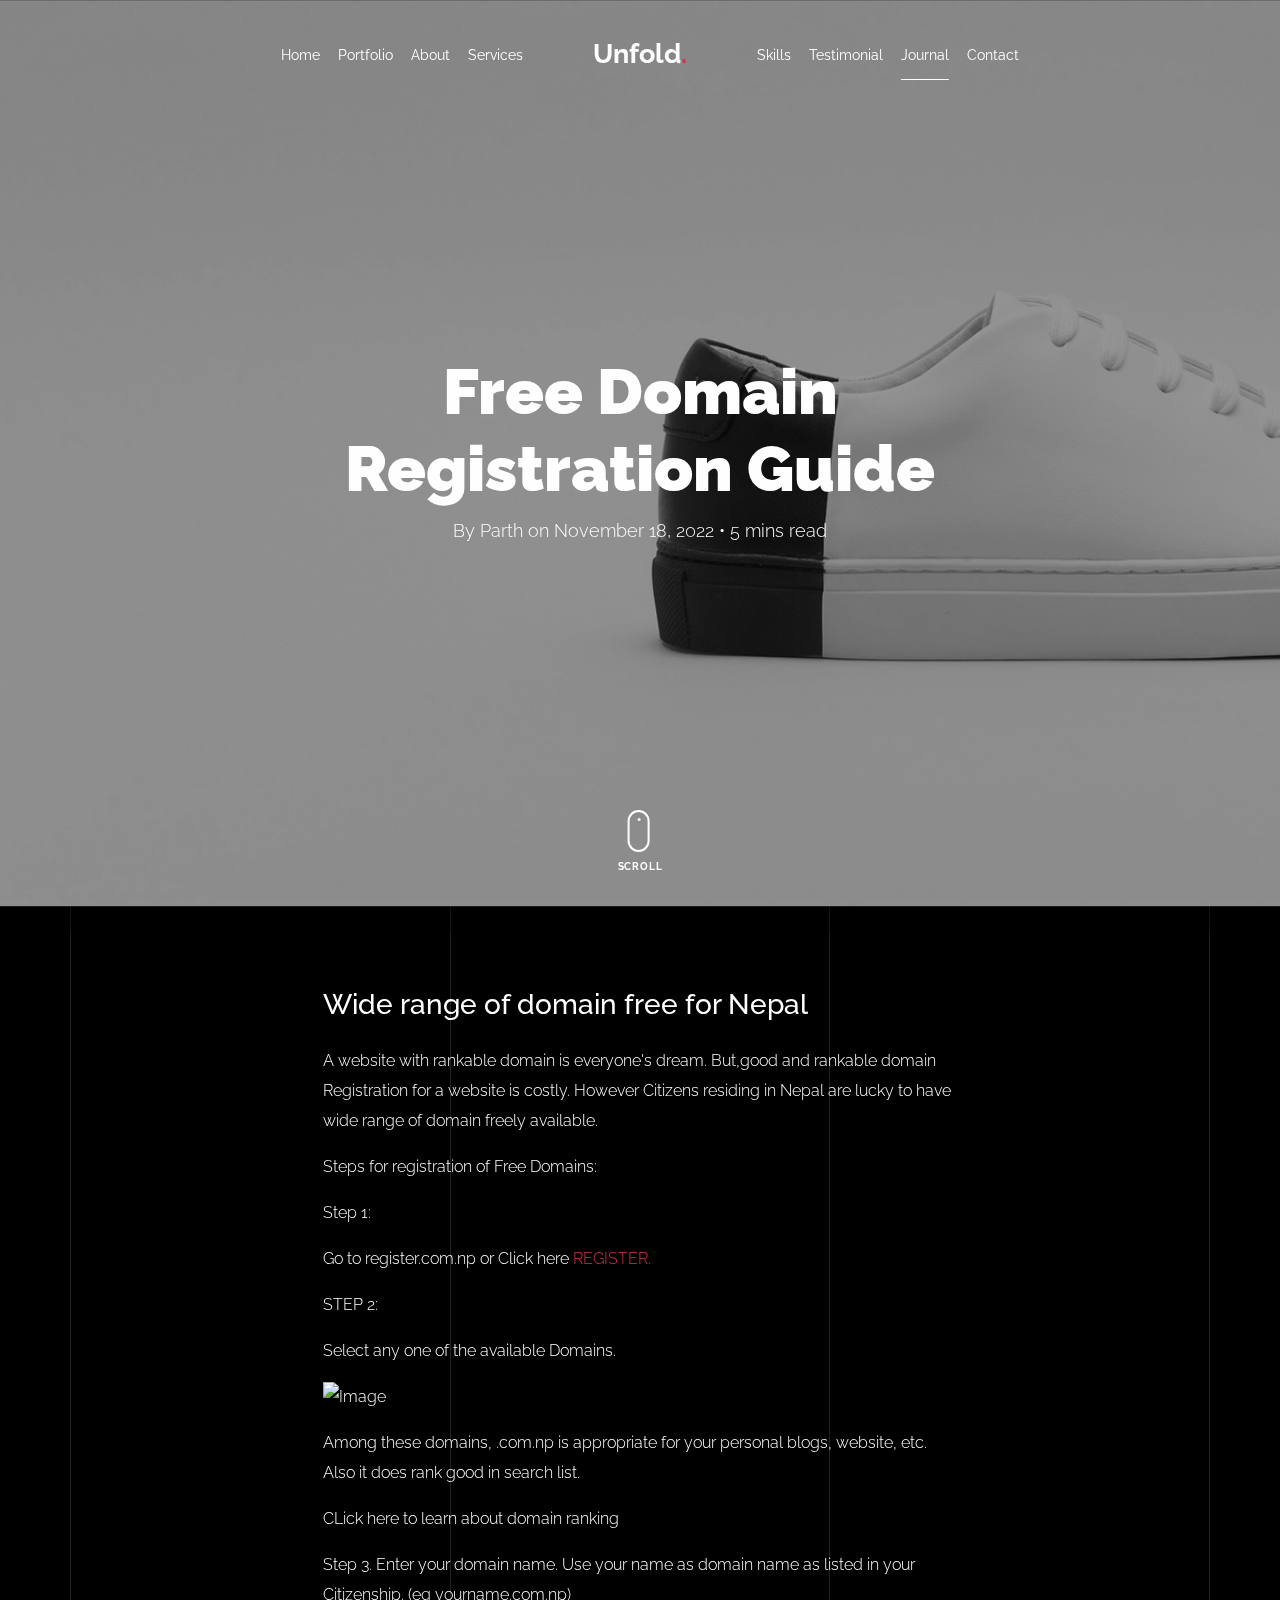
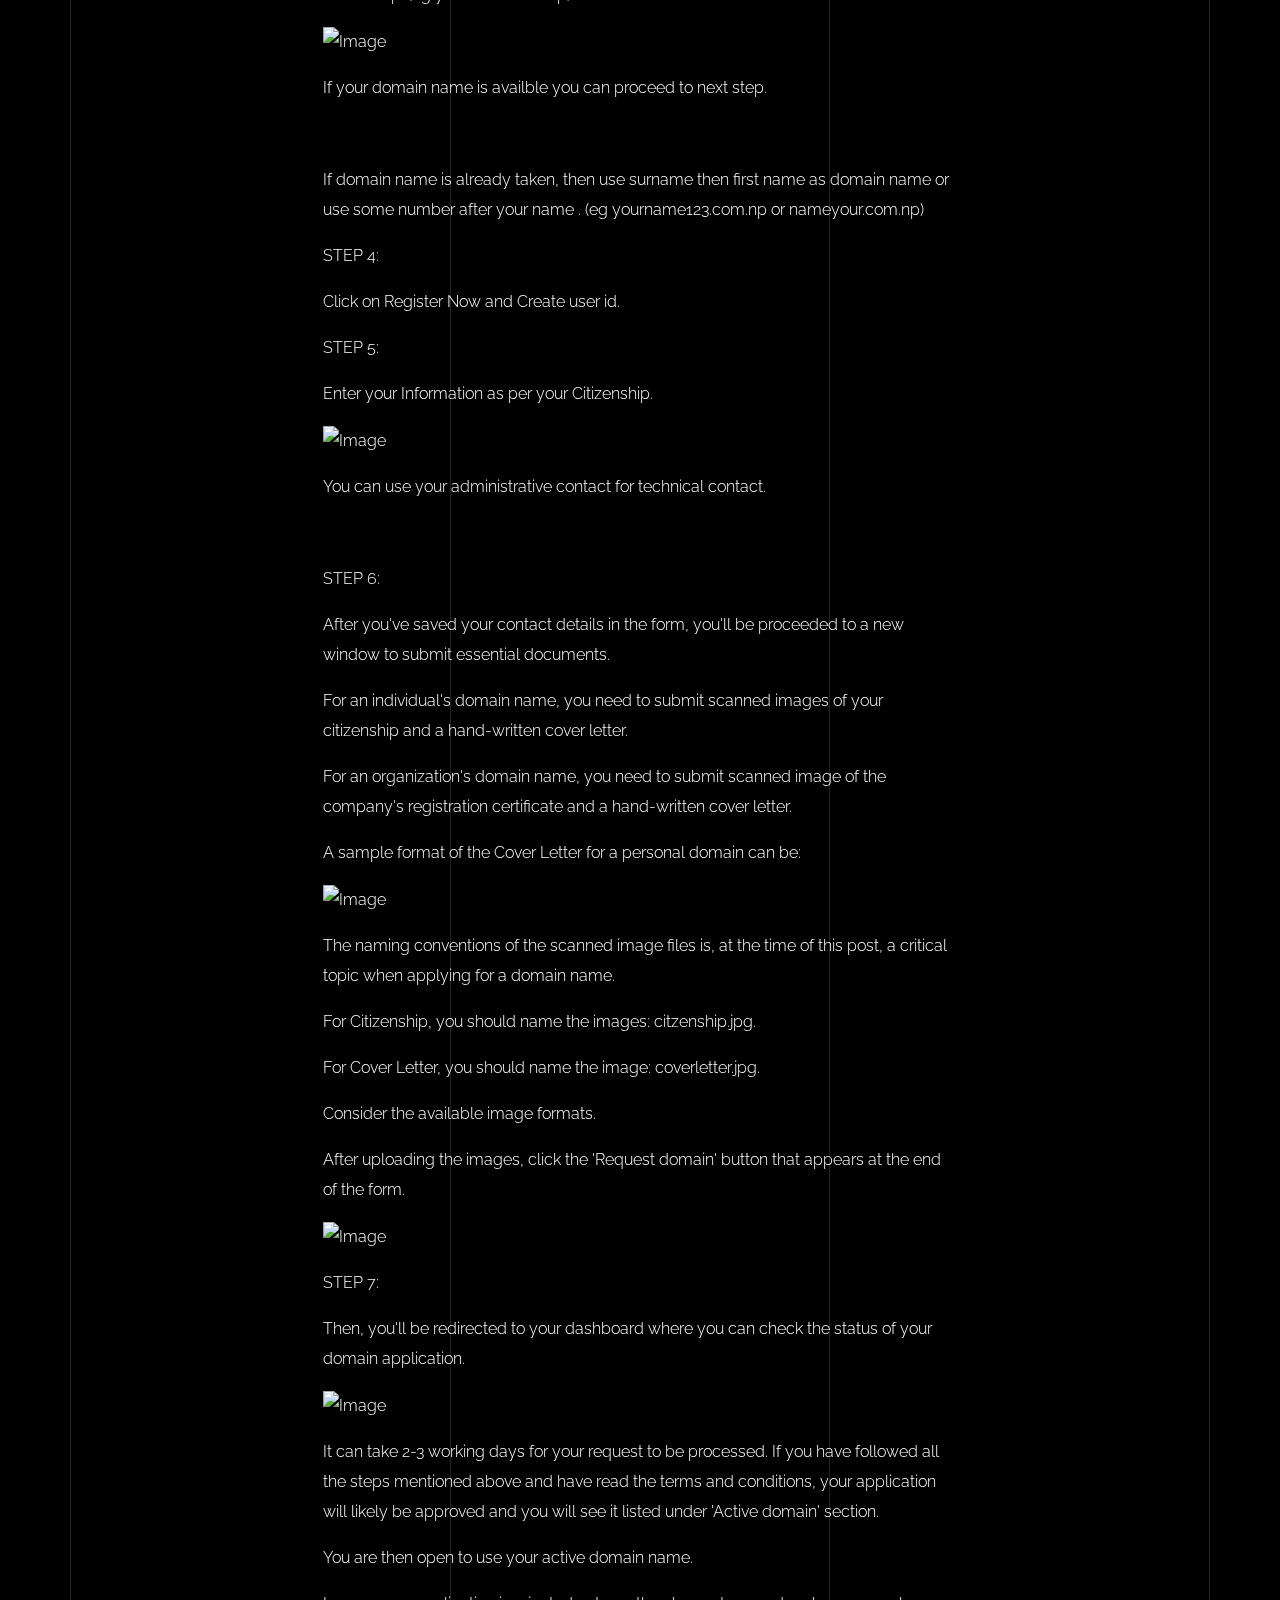
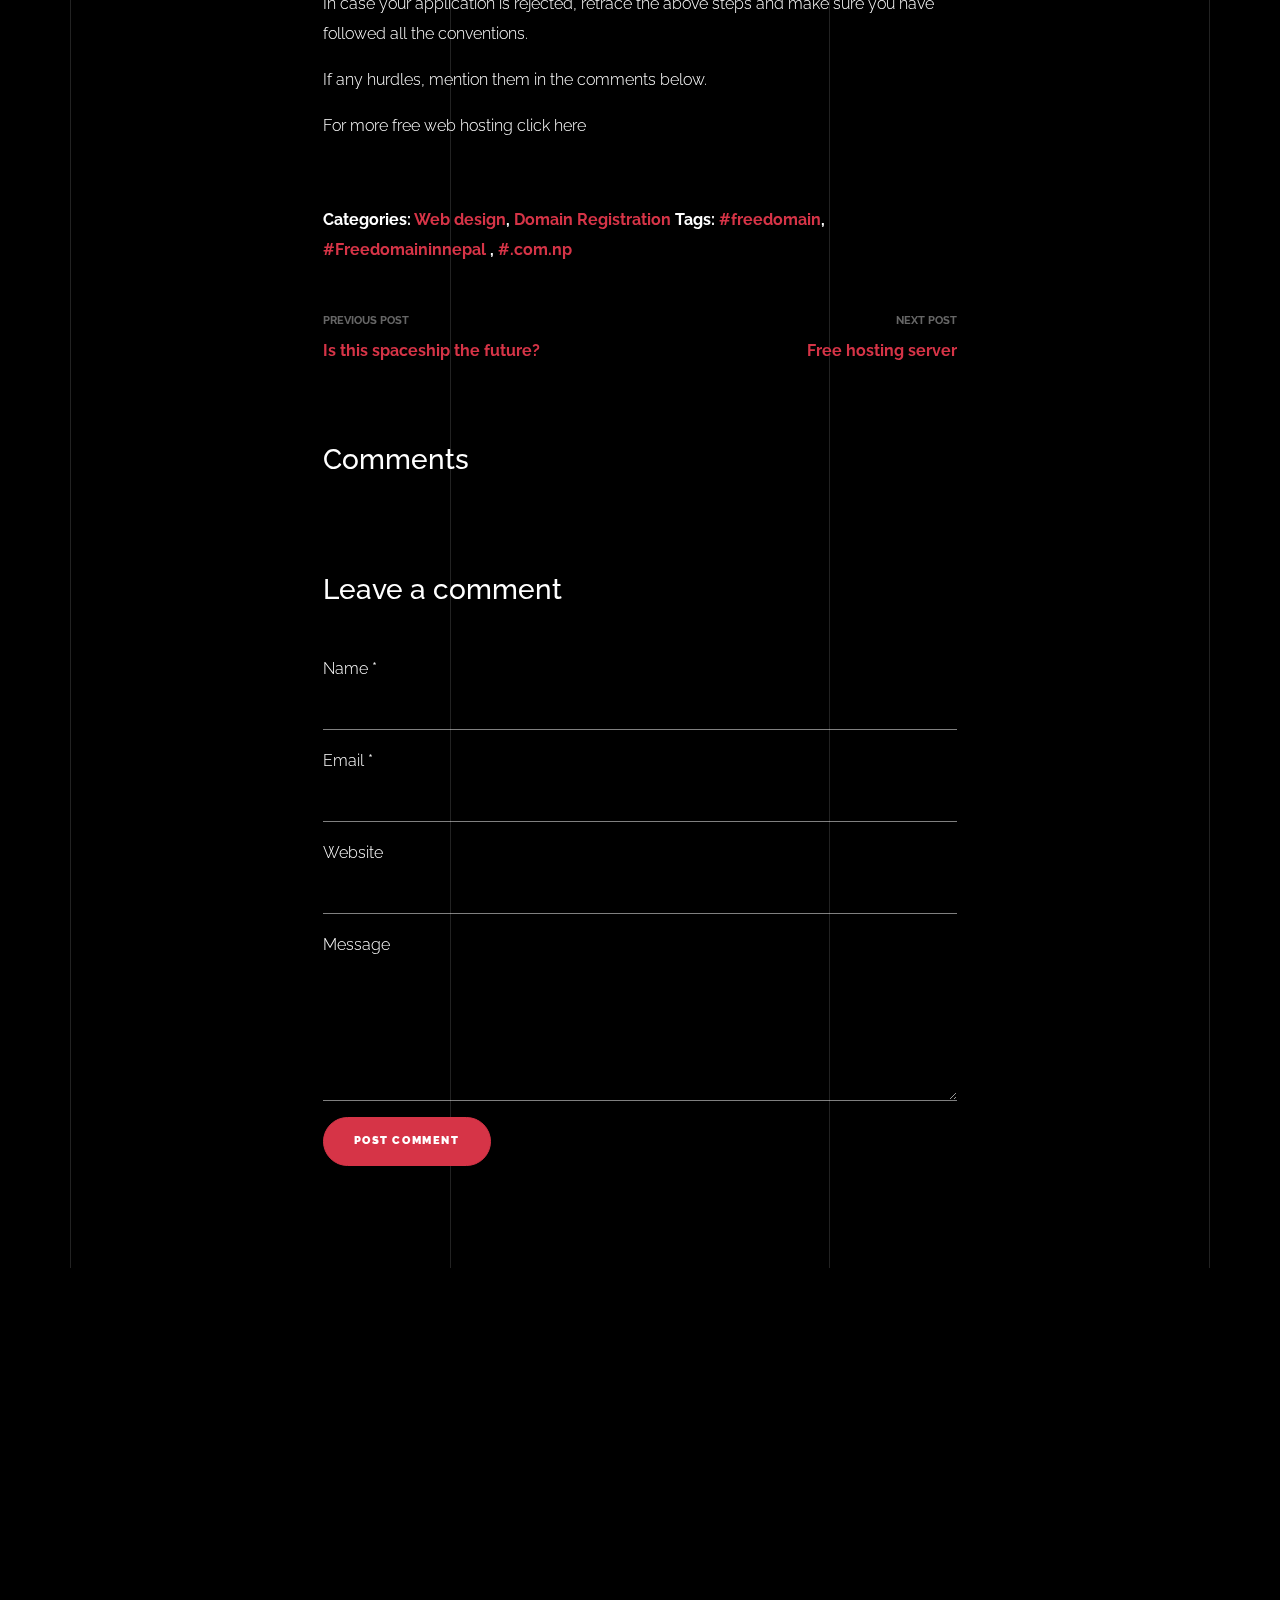
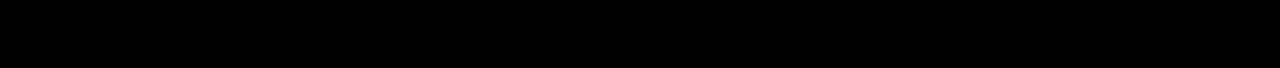
==== commit 04102f1f: "Update blog-single.html" ====
--- a/blog-single.html
+++ b/blog-single.html
@@ -1,10 +1,10 @@
 <!doctype html>
 <html lang="en">
   <head>
-    <title>Unfold &mdash; A onepage portfolio HTML template by Colorlib</title>
+    <title>(FREE)Domain Registration in NEPAL</title>
     <meta charset="utf-8">
     <meta name="viewport" content="width=device-width, initial-scale=1, shrink-to-fit=no">
-    
+
     <meta name="description" content="">
     <meta name="keywords" content="html, css, javascript, jquery">
     <meta name="author" content="">
@@ -15,7 +15,7 @@
     <link rel="stylesheet" href="css/vendor/animate.min.css">
     <link rel="stylesheet" href="css/vendor/bootstrap.min.css">
     <link rel="stylesheet" href="css/vendor/jquery.fancybox.min.css">
-    
+
 
     <!-- Theme Style -->
     <link rel="stylesheet" href="css/style.css">
@@ -47,11 +47,11 @@
           </div>
         </div>
         <!-- END lines -->
-      
+
       <nav class="unslate_co--site-nav site-nav-target">
 
         <div class="container">
-        
+
           <div class="row align-items-center justify-content-between text-left">
             <div class="col-md-5 text-right">
               <ul class="site-nav-ul js-clone-nav text-left d-none d-lg-inline-block">
@@ -105,10 +105,10 @@
       <div class="cover-v1 jarallax overlay" style="background-image: url('images/work_1_full.jpg');">
         <div class="container">
           <div class="row align-items-center">
-              
+
             <div class="col-md-8 mx-auto text-center">
-              <h1 class="blog-heading" data-aos="fade-up" data-aos-delay="0">A HTML Guide For Beginners</h1>
-              <div class="post-meta" data-aos="fade-up" data-aos-delay="100">By Joefrey on March 15, 2020 &bullet; 5 mins read</div>
+              <h1 class="blog-heading" data-aos="fade-up" data-aos-delay="0">Free Domain Registration Guide</h1>
+              <div class="post-meta" data-aos="fade-up" data-aos-delay="100">By Parth on November 18, 2022 &bullet; 5 mins read</div>
             </div>
 
           </div>
@@ -130,36 +130,75 @@
         <div class="container">
           <div class="row justify-content-center">
             <div class="col-md-7">
-              <h3 class="mb-4">On her way she met a copy</h3>
-              <p>Far far away, behind the word mountains, far from the countries Vokalia and Consonantia, there live the blind texts. Separated they live in Bookmarksgrove right at the coast of the Semantics, a large language ocean.</p>
-              <p>A small river named Duden flows by their place and supplies it with the necessary regelialia. It is a paradisematic country, in which roasted parts of sentences fly into your mouth.</p>
-              <p><img src="images/work_1_a_full.jpg" alt="Image" class="img-fluid"></p>
-              <p>Even the all-powerful Pointing has no control about the blind texts it is an almost unorthographic life One day however a small line of blind text by the name of Lorem Ipsum decided to leave for the far World of Grammar.</p>
-              <p>The Big Oxmox advised her not to do so, because there were thousands of bad Commas, wild Question Marks and devious Semikoli, but the Little Blind Text didn’t listen. She packed her seven versalia, put her initial into the belt and made herself on the way.</p>
-              <p><img src="images/work_1_full.jpg" alt="Image" class="img-fluid"></p>
-              <p>When she reached the first hills of the Italic Mountains, she had a last view back on the skyline of her hometown Bookmarksgrove, the headline of Alphabet Village and the subline of her own road, the Line Lane. Pityful a rethoric question ran over her cheek, then she continued her way.</p>
-
+              <h3 class="mb-4">Wide range of domain free for Nepal</h3>
+              <p>A website with rankable domain is everyone's dream. But,good and rankable domain Registration for a website is costly. However Citizens residing in Nepal are lucky to have wide range of domain freely available.</p>
+              <p>Steps for registration of Free Domains:</p>
+              <p> Step 1:</p> <p> Go to register.com.np or Click here <a href="https://register.com.np/"> REGISTER.</a></p>
+              <p> STEP 2:</p> <p> Select any one of the available Domains.</p>
+                <p><img src="images/domainss.png" alt="Image" class="img-fluid"></p>
+              <p>Among these domains, .com.np is appropriate for your personal blogs, website, etc. Also it does rank good in search list.</p>
+              <p> CLick here to learn about domain ranking <a href="#"></a></p>
+              <p> Step 3. Enter your domain name. Use your name as domain name as listed in your Citizenship. (eg yourname.com.np)</p>
+
+              <p><img src="images/checkdo.png" alt="Image" class="img-fluid"></p>
+              <p>If your domain name is availble you can proceed to next step. </p>
+              <p><img src="images/registernow1.png" alt "Image" class ="img-fluid"></p>
+
+              <p> If domain name is already taken, then use surname then first name as domain name or use some number after your name . (eg yourname123.com.np or nameyour.com.np)</p>
+               <p> STEP 4:</p> <p> Click on Register Now and Create user id.</p>
+               <p>STEP 5:</p> <p> Enter your Information as per your Citizenship.</p>
+               <p><img src="images/adc.png" alt="Image" class="img-fluid"></p>
+               <p> You can use your administrative contact for technical contact.</p>
+               <p><img src="images/technicalcontact.png" alt "Image" class ="img-fluid"></p>
+              <p>
+              </p>
+              <p>STEP 6:</p>
+                            <p>After you've saved your contact details in the form, you'll be proceeded to a new window to submit essential documents.</p>
+                        <p>  For an individual's domain name, you need to submit scanned images of your citizenship and a hand-written cover letter.</p>
+                        <p>  For an organization's domain name, you need to submit scanned image of the company's registration certificate and a hand-written cover letter.</p>
+
+                        <p>  A sample format of the Cover Letter for a personal domain can be:</p>
+
+                          </p>
+                          <p><img src="images/cv.png" alt="Image" class="img-fluid"></p>
+                          <p> The naming conventions of the scanned image files is, at the time of this post, a critical topic when applying for a domain name.</p>
+                            <p>  For Citizenship, you should name the images: citzenship.jpg. </p>
+                            <p>  For Cover Letter, you should name the image: coverletter.jpg. </p>
+                            <p>  Consider the available image formats. </p>
+
+                              <p> After uploading the images, click the 'Request domain' button that appears at the end of the form.
+
+              <p><img src="images/requestdomain.png" alt="Image" class="img-fluid"></p>
+              <p>STEP 7:</p>
+              <p> Then, you'll be redirected to your dashboard where you can check the status of your domain application.</p>
+                <p><img src="images/activedomain.png" alt="Image" class="img-fluid"></p>
+              <p>It can take 2-3 working days for your request to be processed. If you have followed all the steps mentioned above and have read the terms and conditions, your application will likely be approved and you will see it listed under 'Active domain' section.</p>
+              <p> You are then open to use your active domain name.</p>
+              <p>In case your application is rejected, retrace the above steps and make sure you have followed all the conventions.</p>
+              <p> If any hurdles, mention them in the comments below.</p>
+              <p>For more free web hosting click here <a href="#"></a></p>
 
               <div class="pt-5 categories_tags ">
-                <p>Categories:  <a href="#">Design</a>, <a href="#">Events</a>  Tags: <a href="#">#html</a>, <a href="#">#trends</a></p>
+                <p>Categories:  <a href="#">Web design</a>, <a href="#">Domain Registration</a>  Tags: <a href="#">#freedomain</a>, <a href="#">#Freedomaininnepal</a> , <a href="#">#.com.np</a></p>
               </div>
 
               <div class="post-single-navigation d-flex align-items-stretch">
-                <a href="#" class="mr-auto w-50 pr-4">
+                <a href="https://wetheengineersdude.blogspot.com/2021/09/sunlight-as-fuel.html" class="mr-auto w-50 pr-4">
                   <span class="d-block">Previous Post</span>
-                  A Mounteering Guide For Beginners
+                  Is this spaceship the future?
                 </a>
                 <a href="#" class="ml-auto w-50 text-right pl-4">
                   <span class="d-block">Next Post</span>
-                  12 Creative Designers Share Ideas About Web Design
+                  Free hosting server
                 </a>
               </div>
 
 
             <div class="pt-5">
-              <h3 class="mb-5">6 Comments</h3>
+              <h3 class="mb-5"> Comments</h3>
               <ul class="comment-list">
                 <li class="comment">
+                  <!--
                   <div class="vcard bio">
                     <img src="images/person_woman_2.jpg" alt="Image placeholder">
                   </div>
@@ -173,12 +212,12 @@
 
                 <li class="comment">
                   <div class="vcard bio">
-                    <img src="images/person_woman_1.jpg" alt="Image placeholder">
+                    <img src="images/" alt="Image placeholder">
                   </div>
                   <div class="comment-body">
-                    <h3>Christine Stewart</h3>
-                    <div class="meta">January 9, 2018 at 2:21pm</div>
-                    <p>Lorem ipsum dolor sit amet, consectetur adipisicing elit. Pariatur quidem laborum necessitatibus, ipsam impedit vitae autem, eum officia, fugiat saepe enim sapiente iste iure! Quam voluptas earum impedit necessitatibus, nihil?</p>
+                    <h3>Rabin g</h3>
+                    <div class="meta">Dec 12, 2022 at 2:21pm</div>
+                    <p> Thank You</p>
                     <p><a href="#" class="reply">Reply</a></p>
                   </div>
 
@@ -217,6 +256,7 @@
                                   <div class="meta">January 9, 2018 at 2:21pm</div>
                                   <p>Lorem ipsum dolor sit amet, consectetur adipisicing elit. Pariatur quidem laborum necessitatibus, ipsam impedit vitae autem, eum officia, fugiat saepe enim sapiente iste iure! Quam voluptas earum impedit necessitatibus, nihil?</p>
                                   <p><a href="#" class="reply">Reply</a></p>
+
                                 </div>
                               </li>
                             </ul>
@@ -239,7 +279,8 @@
                 </li>
               </ul>
               <!-- END comment-list -->
-              
+
+
               <div class="comment-form-wrap pt-5">
                 <h3 class="mb-5">Leave a comment</h3>
                 <form action="#" class="">
@@ -272,14 +313,14 @@
         </div>
       </div>
 
-      
-      </div> 
+
+      </div>
 
       <footer class="unslate_co--footer unslate_co--section">
         <div class="container">
           <div class="row justify-content-center">
             <div class="col-md-7">
-              
+
               <div class="footer-site-logo"><a href="#">Unfold<span>.</span></a></div>
 
               <ul class="footer-site-social">
@@ -291,15 +332,15 @@
               </ul>
 
               <p class="site-copyright">
-                
+
                 <!-- Link back to Colorlib can't be removed. Template is licensed under CC BY 3.0. -->
                 Copyright &copy;
                 <script>
                   document.write(new Date().getFullYear());
-                </script> All rights reserved | This template is made with <i class="icon-heart"
-                  aria-hidden="true"></i> by <a href="https://colorlib.com" target="_blank">Colorlib</a>
+               </script> All rights reserved | Madan Sapkota<i class="icon-heart"
+                  aria-hidden="true"></i> <a href="" target="_blank"></a>
                 <!-- Link back to Colorlib can't be removed. Template is licensed under CC BY 3.0. -->
-              
+
               </p>
 
             </div>
@@ -307,7 +348,7 @@
         </div>
       </footer>
 
-      
+
     </div>
 
     <!-- Loader -->
@@ -320,4 +361,4 @@
     <script src="js/main.js"></script>
 
   </body>
-</html>+</html>
